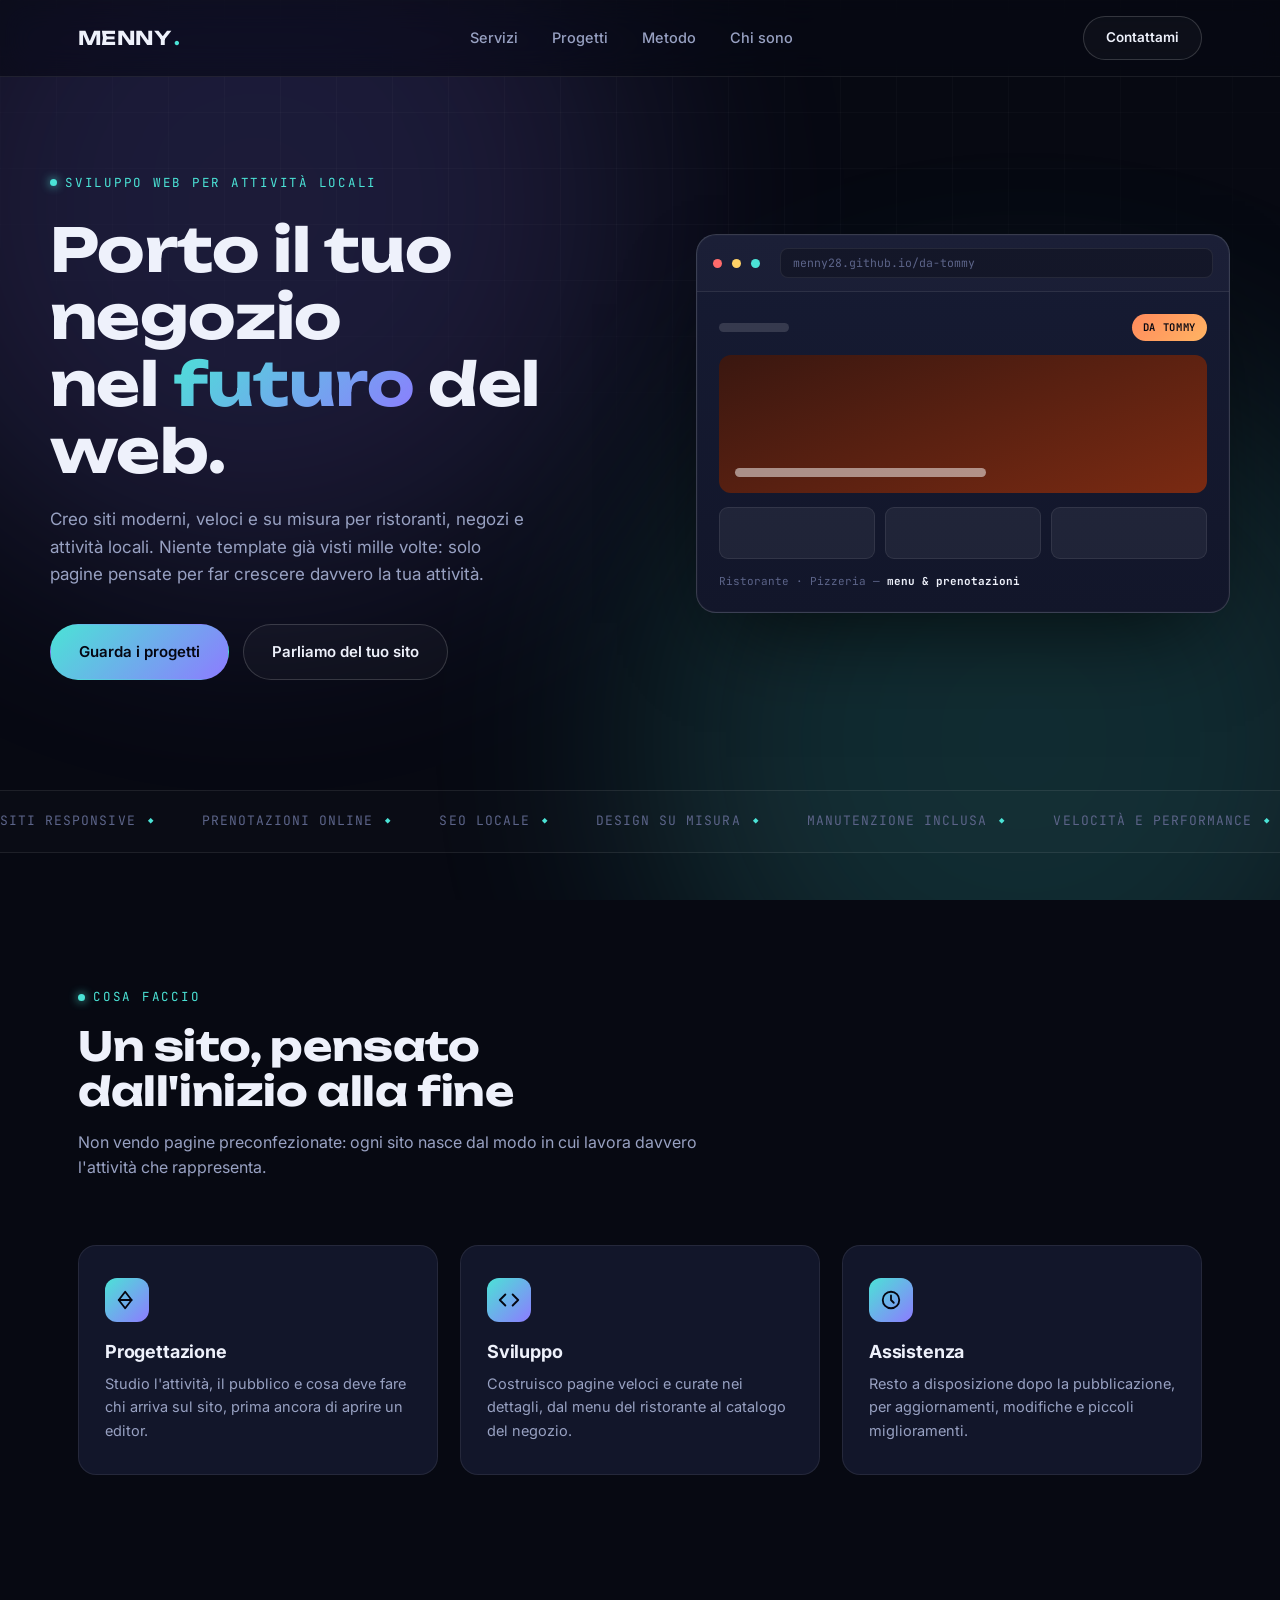
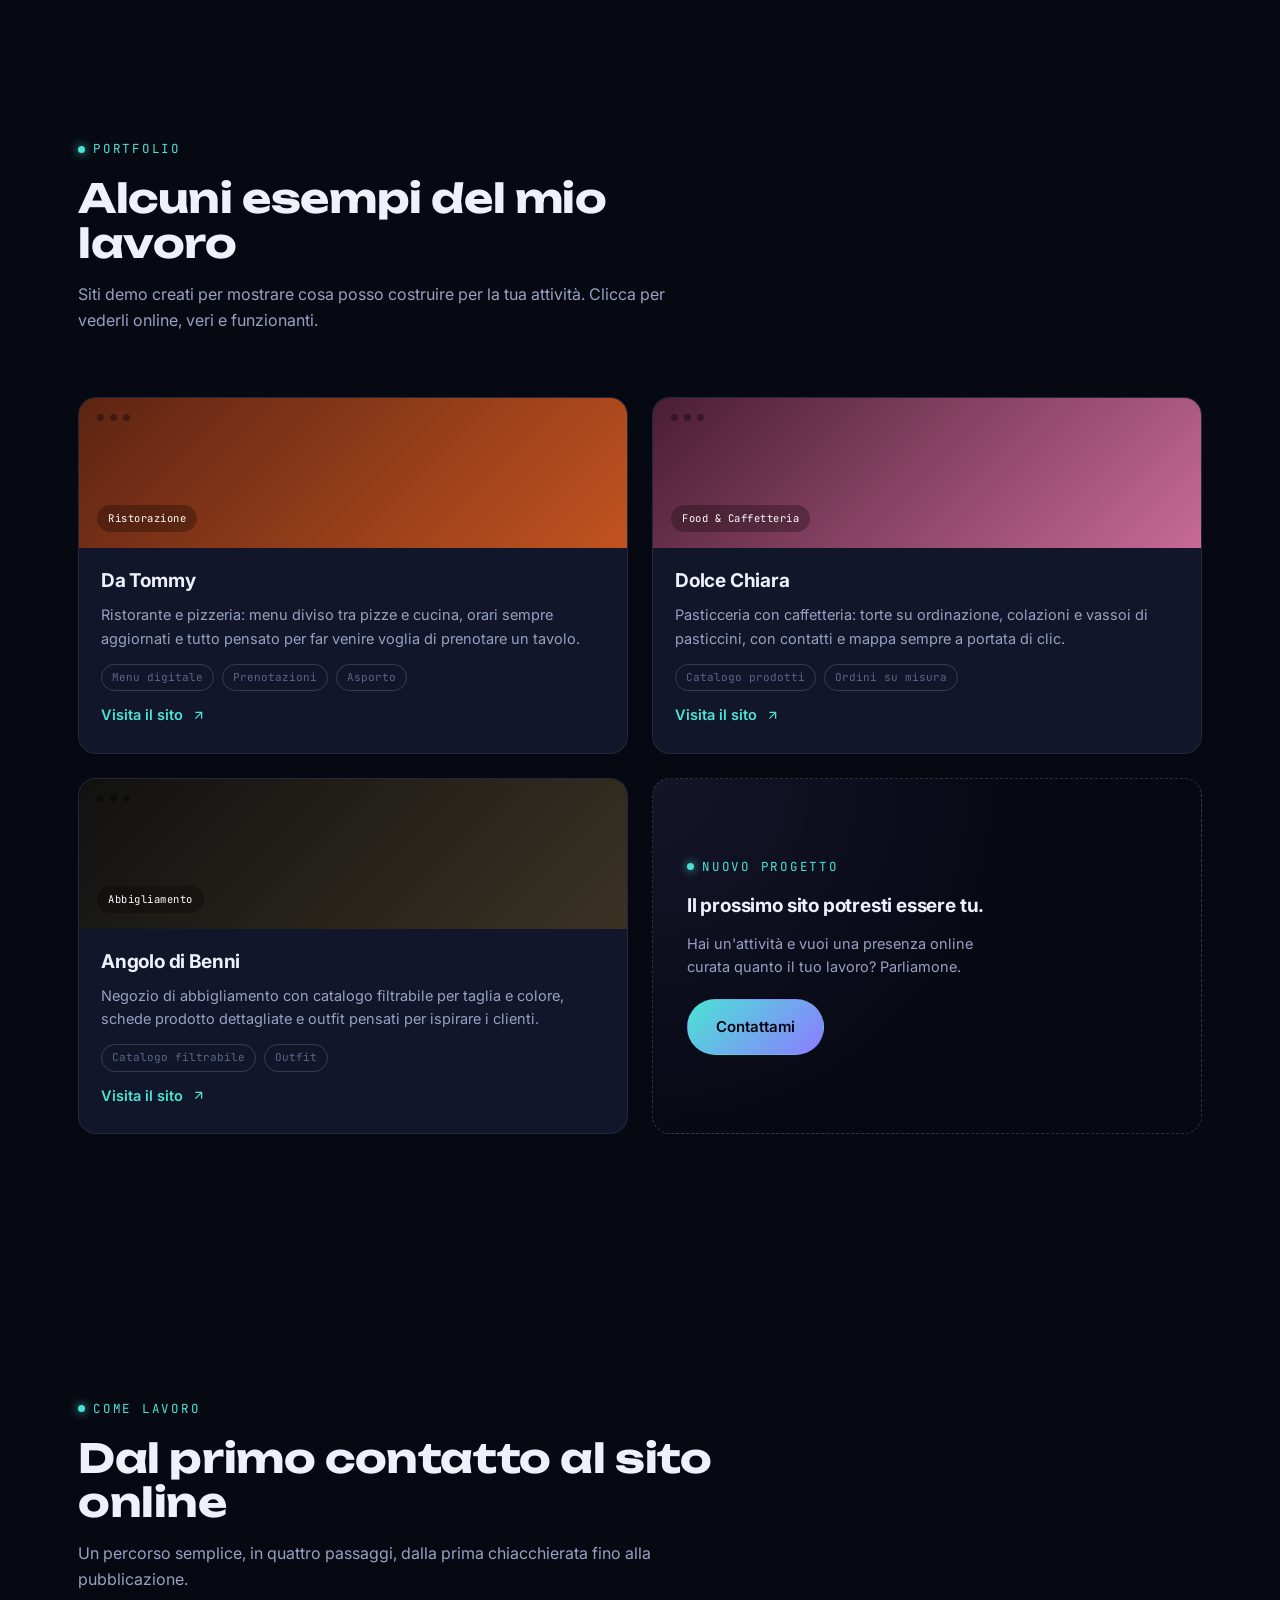
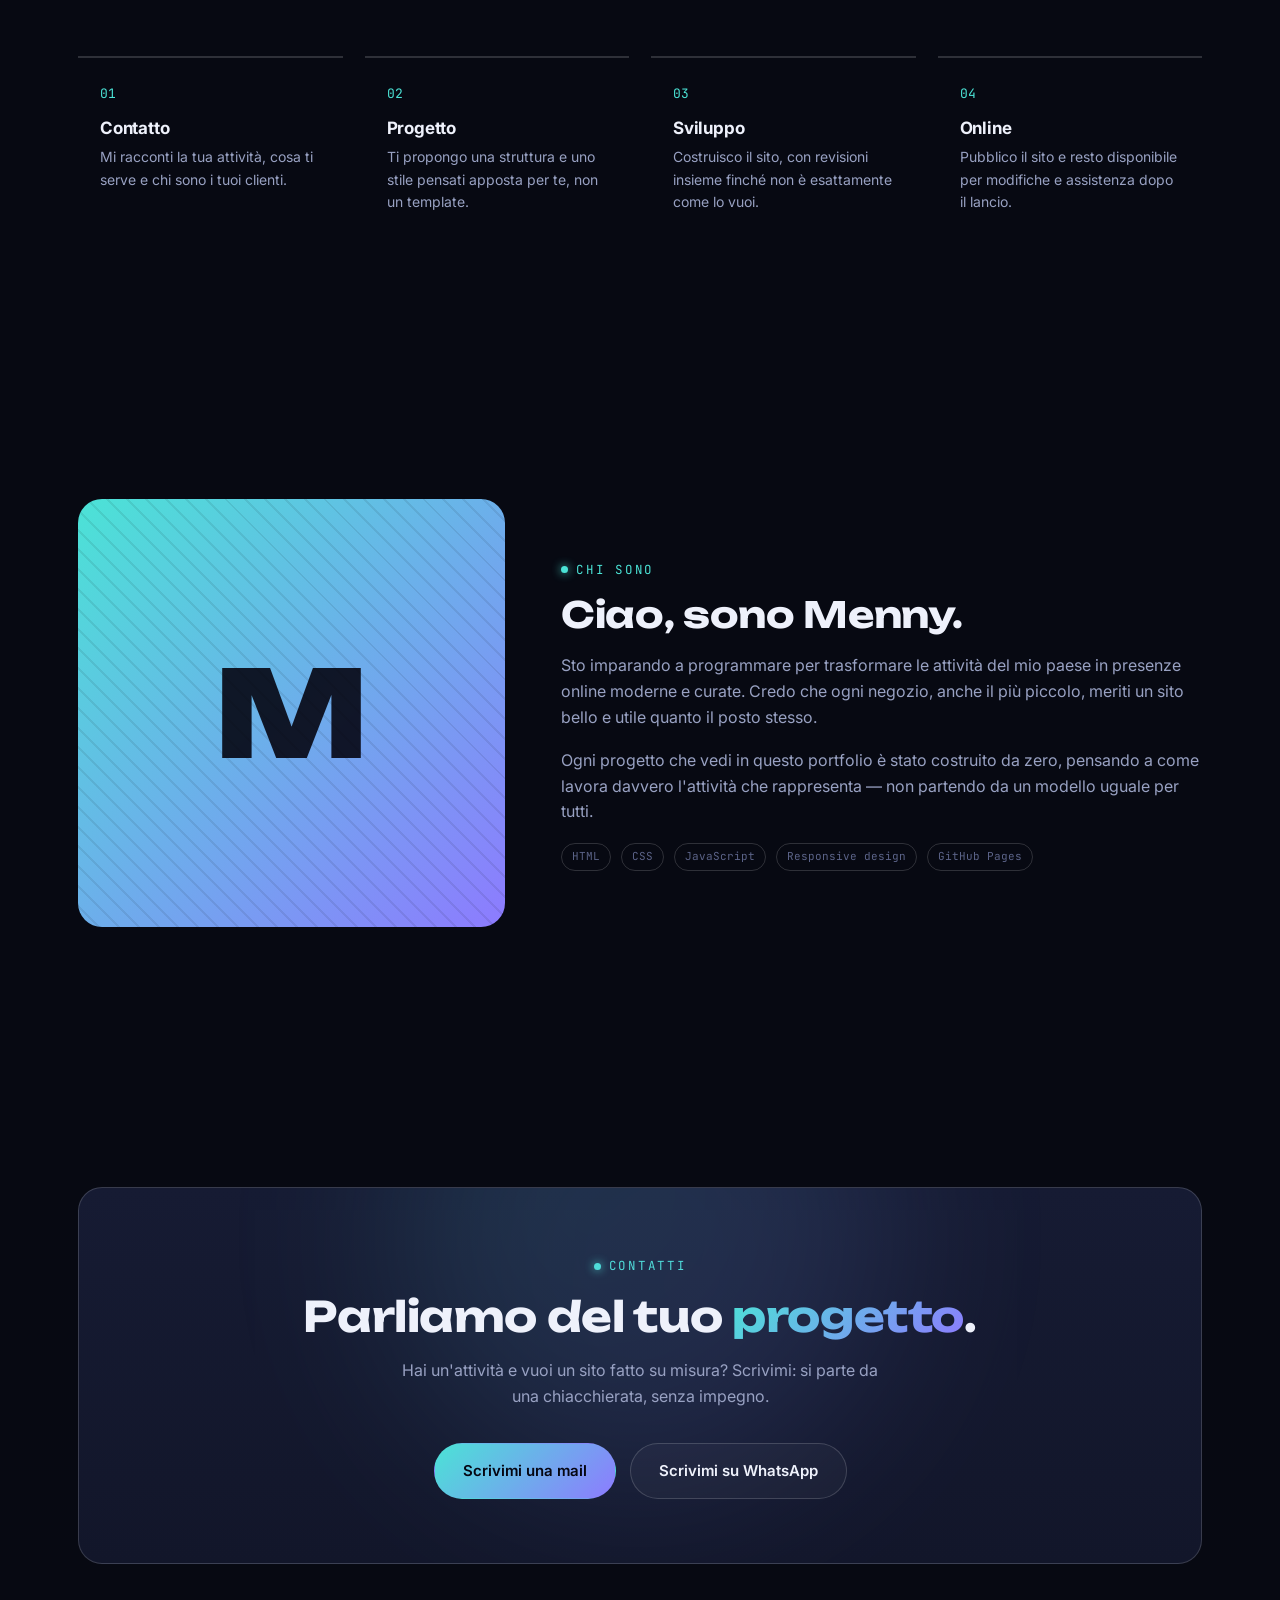
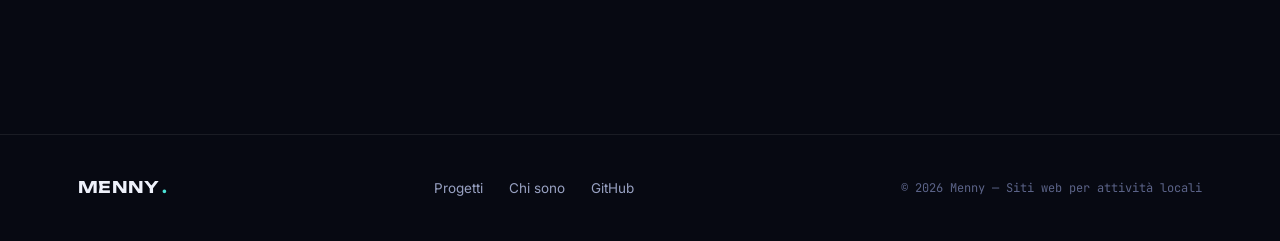
==== index.html @ b6571a38 "Add files via upload" ====
<!DOCTYPE html>
<html lang="it">
<head>
<meta charset="UTF-8">
<meta name="viewport" content="width=device-width, initial-scale=1.0">
<title>Menny — Siti web per attività locali</title>
<meta name="description" content="Creo siti web moderni e su misura per ristoranti, negozi e attività locali. Portfolio, progetti demo e contatti.">
<link rel="preconnect" href="https://fonts.googleapis.com">
<link rel="preconnect" href="https://fonts.gstatic.com" crossorigin>
<link href="https://fonts.googleapis.com/css2?family=Unbounded:wght@500;700;900&family=Inter:wght@400;500;600;700&family=JetBrains+Mono:wght@400;500&display=swap" rel="stylesheet">
<style>
  :root{
    --bg:#070912;
    --bg-alt:#0b0e1c;
    --panel:#12162a;
    --panel-2:#161b33;
    --border:rgba(255,255,255,0.08);
    --border-strong:rgba(255,255,255,0.16);
    --text:#eef1fb;
    --text-muted:#98a1c2;
    --text-dim:#5c6489;
    --cyan:#4be3d6;
    --amber:#ffb463;
    --violet:#8d7bff;
    --grad-1: linear-gradient(135deg, var(--cyan), var(--violet));
    --grad-2: linear-gradient(135deg, var(--amber), var(--cyan));
    --radius:18px;
    --maxw:1180px;
    --ff-display:'Unbounded', sans-serif;
    --ff-body:'Inter', sans-serif;
    --ff-mono:'JetBrains Mono', monospace;
  }

  *{box-sizing:border-box; margin:0; padding:0;}
  html{scroll-behavior:smooth;}
  body{
    background:var(--bg);
    color:var(--text);
    font-family:var(--ff-body);
    line-height:1.6;
    overflow-x:hidden;
    -webkit-font-smoothing:antialiased;
  }
  img{max-width:100%; display:block;}
  a{color:inherit; text-decoration:none;}
  ul{list-style:none;}
  section{position:relative;}
  .wrap{max-width:var(--maxw); margin:0 auto; padding:0 28px;}
  .eyebrow{
    font-family:var(--ff-mono);
    font-size:12.5px;
    letter-spacing:0.14em;
    text-transform:uppercase;
    color:var(--cyan);
    display:inline-flex;
    align-items:center;
    gap:8px;
  }
  .eyebrow::before{
    content:"";
    width:7px; height:7px; border-radius:50%;
    background:var(--cyan);
    box-shadow:0 0 10px var(--cyan);
    animation:pulse 2s ease-in-out infinite;
  }
  @keyframes pulse{
    0%,100%{opacity:1; transform:scale(1);}
    50%{opacity:.45; transform:scale(.8);}
  }
  h1,h2,h3{font-family:var(--ff-display); line-height:1.12; letter-spacing:-0.01em;}
  .grad-text{
    background:var(--grad-1);
    -webkit-background-clip:text;
    background-clip:text;
    -webkit-text-fill-color:transparent;
  }
  .btn{
    font-family:var(--ff-body);
    font-weight:600;
    font-size:15px;
    padding:15px 28px;
    border-radius:999px;
    display:inline-flex;
    align-items:center;
    gap:10px;
    cursor:pointer;
    border:1px solid transparent;
    transition:transform .25s ease, box-shadow .25s ease, background .25s ease, border-color .25s ease;
  }
  .btn:focus-visible{outline:2px solid var(--cyan); outline-offset:3px;}
  .btn-primary{
    background:var(--grad-1);
    color:#050612;
  }
  .btn-primary:hover{transform:translateY(-2px); box-shadow:0 10px 30px -8px rgba(75,227,214,0.45);}
  .btn-ghost{
    background:rgba(255,255,255,0.03);
    border-color:var(--border-strong);
    color:var(--text);
  }
  .btn-ghost:hover{background:rgba(255,255,255,0.07); transform:translateY(-2px);}

  /* ---------- background ambience ---------- */
  .ambient{
    position:fixed; inset:0; z-index:-1; overflow:hidden; pointer-events:none;
  }
  .ambient::before, .ambient::after{
    content:""; position:absolute; width:60vw; height:60vw; border-radius:50%;
    filter:blur(120px); opacity:0.16;
  }
  .ambient::before{
    background:var(--violet); top:-20%; left:-10%;
    animation:drift1 22s ease-in-out infinite alternate;
  }
  .ambient::after{
    background:var(--cyan); bottom:-25%; right:-10%;
    animation:drift2 26s ease-in-out infinite alternate;
  }
  @keyframes drift1{ to{ transform:translate(6%, 8%) scale(1.1);} }
  @keyframes drift2{ to{ transform:translate(-8%, -6%) scale(1.15);} }
  .grid-overlay{
    position:fixed; inset:0; z-index:-1;
    background-image:
      linear-gradient(rgba(255,255,255,0.025) 1px, transparent 1px),
      linear-gradient(90deg, rgba(255,255,255,0.025) 1px, transparent 1px);
    background-size:56px 56px;
    mask-image:radial-gradient(ellipse 80% 60% at 50% 0%, #000 40%, transparent 90%);
  }

  /* ---------- nav ---------- */
  header{
    position:fixed; top:0; left:0; right:0; z-index:100;
    background:rgba(7,9,18,0.6);
    backdrop-filter:blur(16px) saturate(140%);
    border-bottom:1px solid var(--border);
  }
  nav{
    max-width:var(--maxw); margin:0 auto; padding:16px 28px;
    display:flex; align-items:center; justify-content:space-between;
  }
  .logo{
    font-family:var(--ff-display); font-weight:700; font-size:19px; letter-spacing:0.02em;
    display:flex; align-items:center; gap:2px;
  }
  .logo span{color:var(--cyan);}
  .nav-links{display:flex; align-items:center; gap:34px;}
  .nav-links a{
    font-size:14.5px; color:var(--text-muted); font-weight:500;
    transition:color .2s ease; position:relative;
  }
  .nav-links a:hover{color:var(--text);}
  .nav-cta{display:flex; align-items:center; gap:16px;}
  .menu-toggle{
    display:none; flex-direction:column; gap:5px; background:none; border:none; cursor:pointer; padding:8px;
  }
  .menu-toggle span{width:22px; height:2px; background:var(--text); border-radius:2px;}

  /* ---------- hero ---------- */
  .hero{
    padding:168px 0 110px;
    display:grid; grid-template-columns:1.05fr 0.95fr; gap:56px; align-items:center;
  }
  .hero-copy h1{
    font-size:clamp(38px, 5vw, 60px);
    margin:22px 0 22px;
  }
  .hero-copy p{
    font-size:17px; color:var(--text-muted); max-width:480px; margin-bottom:36px;
  }
  .hero-actions{display:flex; gap:14px; flex-wrap:wrap;}
  .hero-reveal > *{
    opacity:0; transform:translateY(18px);
    animation:reveal .8s cubic-bezier(.2,.7,.2,1) forwards;
  }
  .hero-reveal > *:nth-child(1){animation-delay:.05s;}
  .hero-reveal > *:nth-child(2){animation-delay:.18s;}
  .hero-reveal > *:nth-child(3){animation-delay:.32s;}
  .hero-reveal > *:nth-child(4){animation-delay:.46s;}
  @keyframes reveal{ to{opacity:1; transform:translateY(0);} }

  /* browser HUD mockup */
  .hud{
    position:relative;
    border-radius:20px;
    border:1px solid var(--border-strong);
    background:linear-gradient(180deg, var(--panel-2), var(--panel));
    box-shadow:0 40px 90px -30px rgba(0,0,0,0.7), 0 0 0 1px rgba(255,255,255,0.02) inset;
    overflow:hidden;
    opacity:0; transform:translateY(24px) scale(.98);
    animation:reveal .9s cubic-bezier(.2,.7,.2,1) forwards;
    animation-delay:.3s;
  }
  .hud-bar{
    display:flex; align-items:center; gap:10px;
    padding:13px 16px; border-bottom:1px solid var(--border);
    background:rgba(255,255,255,0.02);
  }
  .hud-dot{width:9px; height:9px; border-radius:50%;}
  .hud-dot:nth-child(1){background:#ff6b6b;}
  .hud-dot:nth-child(2){background:#ffd166;}
  .hud-dot:nth-child(3){background:#4be3d6;}
  .hud-url{
    margin-left:10px; font-family:var(--ff-mono); font-size:11.5px; color:var(--text-dim);
    background:rgba(0,0,0,0.25); border:1px solid var(--border); border-radius:8px;
    padding:5px 12px; flex:1; overflow:hidden; white-space:nowrap; text-overflow:ellipsis;
  }
  .hud-stage{position:relative; height:320px;}
  .hud-frame{
    position:absolute; inset:0; padding:22px;
    display:flex; flex-direction:column; gap:14px;
    opacity:0; transition:opacity .8s ease;
  }
  .hud-frame.is-active{opacity:1;}
  .hud-frame-nav{display:flex; justify-content:space-between; align-items:center;}
  .hud-chip{
    font-family:var(--ff-mono); font-size:10.5px; letter-spacing:.06em;
    padding:5px 11px; border-radius:999px; color:#050612; font-weight:600;
  }
  .hud-line{height:9px; border-radius:5px; background:rgba(255,255,255,0.14);}
  .hud-hero-block{
    flex:1; border-radius:12px; display:flex; align-items:flex-end; padding:16px;
    background-size:cover; position:relative; overflow:hidden;
  }
  .hud-cards{display:flex; gap:10px;}
  .hud-card{flex:1; height:52px; border-radius:9px; background:rgba(255,255,255,0.06); border:1px solid var(--border);}
  .hud-caption{
    font-family:var(--ff-mono); font-size:11px; color:var(--text-dim);
  }
  .hud-caption b{color:var(--text);}

  /* marquee */
  .marquee-wrap{
    border-top:1px solid var(--border); border-bottom:1px solid var(--border);
    padding:20px 0; overflow:hidden; background:rgba(255,255,255,0.015);
  }
  .marquee{
    display:flex; gap:48px; white-space:nowrap;
    animation:scroll-left 26s linear infinite;
    width:max-content;
  }
  .marquee span{
    font-family:var(--ff-mono); font-size:13px; letter-spacing:.08em; color:var(--text-dim);
    display:flex; align-items:center; gap:12px; text-transform:uppercase;
  }
  .marquee span::after{content:"◆"; color:var(--cyan); font-size:9px;}
  @keyframes scroll-left{ from{transform:translateX(0);} to{transform:translateX(-50%);} }

  /* section heading */
  .section{padding:130px 0;}
  .section-head{max-width:640px; margin-bottom:64px;}
  .section-head h2{font-size:clamp(28px,3.4vw,40px); margin-top:16px;}
  .section-head p{color:var(--text-muted); margin-top:16px; font-size:16px;}
  .reveal-up{opacity:0; transform:translateY(30px); transition:opacity .8s ease, transform .8s cubic-bezier(.2,.7,.2,1);}
  .reveal-up.in-view{opacity:1; transform:translateY(0);}

  /* servizi */
  .services{display:grid; grid-template-columns:repeat(3,1fr); gap:22px;}
  .service-card{
    background:var(--panel); border:1px solid var(--border); border-radius:var(--radius);
    padding:32px 26px; transition:border-color .3s ease, transform .3s ease;
  }
  .service-card:hover{border-color:var(--border-strong); transform:translateY(-4px);}
  .service-icon{
    width:44px; height:44px; border-radius:12px; display:flex; align-items:center; justify-content:center;
    background:var(--grad-1); margin-bottom:20px;
  }
  .service-icon svg{width:22px; height:22px; stroke:#050612;}
  .service-card h3{font-size:18px; font-family:var(--ff-body); font-weight:700; margin-bottom:10px;}
  .service-card p{color:var(--text-muted); font-size:14.5px;}

  /* progetti */
  .projects{display:grid; grid-template-columns:repeat(2,1fr); gap:24px;}
  .project-card{
    background:var(--panel); border:1px solid var(--border); border-radius:var(--radius);
    overflow:hidden; transition:transform .35s ease, border-color .35s ease, box-shadow .35s ease;
    display:flex; flex-direction:column;
  }
  .project-card:hover{transform:translateY(-6px); border-color:var(--border-strong); box-shadow:0 30px 60px -30px rgba(0,0,0,0.6);}
  .project-top{
    height:150px; position:relative; display:flex; flex-direction:column; justify-content:space-between; padding:16px 18px;
  }
  .project-top .hud-bar-mini{display:flex; gap:6px;}
  .project-top .hud-bar-mini span{width:7px; height:7px; border-radius:50%; background:rgba(0,0,0,0.35);}
  .project-tag{
    align-self:flex-start; font-family:var(--ff-mono); font-size:10.5px; letter-spacing:.05em;
    background:rgba(0,0,0,0.28); color:#fff; padding:5px 11px; border-radius:999px;
  }
  .project-body{padding:22px 22px 26px; display:flex; flex-direction:column; gap:12px; flex:1;}
  .project-body h3{font-family:var(--ff-body); font-size:19px; font-weight:700;}
  .project-body p{color:var(--text-muted); font-size:14.5px;}
  .project-pills{display:flex; flex-wrap:wrap; gap:8px; margin-top:2px;}
  .pill{
    font-family:var(--ff-mono); font-size:11px; color:var(--text-dim);
    border:1px solid var(--border-strong); padding:4px 10px; border-radius:999px;
  }
  .project-link{
    margin-top:auto; display:inline-flex; align-items:center; gap:8px;
    font-weight:600; font-size:14.5px; color:var(--cyan);
  }
  .project-link svg{width:15px; height:15px; transition:transform .25s ease;}
  .project-card:hover .project-link svg{transform:translate(3px,-3px);}

  .project-cta{
    display:flex; flex-direction:column; align-items:flex-start; justify-content:center; gap:16px;
    padding:34px; border:1px dashed var(--border-strong); border-radius:var(--radius);
    background:radial-gradient(circle at top left, rgba(141,123,255,0.1), transparent 60%);
  }
  .project-cta h3{font-family:var(--ff-body); font-size:19px; font-weight:700;}
  .project-cta p{color:var(--text-muted); font-size:14.5px; max-width:320px;}

  /* metodo */
  .process{display:grid; grid-template-columns:repeat(4,1fr); gap:22px;}
  .process-step{
    padding:26px 22px; border-top:2px solid var(--border-strong); position:relative;
  }
  .process-num{
    font-family:var(--ff-mono); font-size:13px; color:var(--cyan); margin-bottom:14px; display:block;
  }
  .process-step h3{font-family:var(--ff-body); font-size:17px; font-weight:700; margin-bottom:8px;}
  .process-step p{color:var(--text-muted); font-size:14px;}

  /* chi sono */
  .about{
    display:grid; grid-template-columns:0.8fr 1.2fr; gap:56px; align-items:center;
  }
  .avatar-block{
    aspect-ratio:1; border-radius:24px; background:var(--grad-1);
    display:flex; align-items:center; justify-content:center; position:relative; overflow:hidden;
  }
  .avatar-block::before{
    content:""; position:absolute; inset:0; background:
      repeating-linear-gradient(45deg, rgba(0,0,0,0.08) 0 2px, transparent 2px 14px);
  }
  .avatar-mono{
    font-family:var(--ff-display); font-weight:900; font-size:120px; color:rgba(5,6,18,0.9);
  }
  .about-text h2{font-size:clamp(26px,3vw,36px); margin:14px 0 18px;}
  .about-text p{color:var(--text-muted); font-size:16px; margin-bottom:18px;}
  .skill-pills{display:flex; flex-wrap:wrap; gap:10px; margin-top:14px;}

  /* contatti */
  .contact-panel{
    border-radius:24px; padding:64px 56px; text-align:center; position:relative; overflow:hidden;
    background:linear-gradient(180deg, var(--panel-2), var(--panel));
    border:1px solid var(--border-strong);
  }
  .contact-panel::before{
    content:""; position:absolute; width:500px; height:500px; border-radius:50%;
    background:var(--grad-1); opacity:.14; filter:blur(90px); top:-200px; left:50%; transform:translateX(-50%);
  }
  .contact-panel h2{font-size:clamp(28px,3.6vw,42px); position:relative;}
  .contact-panel p{color:var(--text-muted); max-width:480px; margin:18px auto 34px; position:relative; font-size:16px;}
  .contact-actions{display:flex; gap:14px; justify-content:center; flex-wrap:wrap; position:relative;}

  footer{
    border-top:1px solid var(--border); padding:40px 0; margin-top:40px;
  }
  .footer-row{display:flex; justify-content:space-between; align-items:center; flex-wrap:wrap; gap:16px;}
  .footer-links{display:flex; gap:26px;}
  .footer-links a{font-size:13.5px; color:var(--text-muted);}
  .footer-links a:hover{color:var(--text);}
  .footer-note{font-family:var(--ff-mono); font-size:12px; color:var(--text-dim);}

  @media (prefers-reduced-motion: reduce){
    *{animation:none !important; transition:none !important;}
  }

  @media (max-width:980px){
    .hero{grid-template-columns:1fr; padding-top:140px;}
    .about{grid-template-columns:1fr;}
    .avatar-block{max-width:260px; margin:0 auto;}
    .services, .process{grid-template-columns:1fr 1fr;}
    .projects{grid-template-columns:1fr;}
  }
  @media (max-width:720px){
    .nav-links, .nav-cta .btn-ghost{display:none;}
    .menu-toggle{display:flex;}
    .services, .process{grid-template-columns:1fr;}
    .contact-panel{padding:44px 24px;}
    .section{padding:90px 0;}
  }
</style>
</head>
<body>

<div class="ambient" aria-hidden="true"></div>
<div class="grid-overlay" aria-hidden="true"></div>

<header>
  <nav>
    <a href="#top" class="logo">MENNY<span>.</span></a>
    <ul class="nav-links">
      <li><a href="#servizi">Servizi</a></li>
      <li><a href="#progetti">Progetti</a></li>
      <li><a href="#metodo">Metodo</a></li>
      <li><a href="#chi-sono">Chi sono</a></li>
    </ul>
    <div class="nav-cta">
      <a href="#contatti" class="btn btn-ghost" style="padding:10px 22px; font-size:13.5px;">Contattami</a>
    </div>
    <button class="menu-toggle" aria-label="Apri menu"><span></span><span></span><span></span></button>
  </nav>
</header>

<main id="top">

  <!-- HERO -->
  <section class="hero wrap">
    <div class="hero-copy hero-reveal">
      <span class="eyebrow">Sviluppo web per attività locali</span>
      <h1>Porto il tuo negozio<br>nel <span class="grad-text">futuro</span> del web.</h1>
      <p>Creo siti moderni, veloci e su misura per ristoranti, negozi e attività locali. Niente template già visti mille volte: solo pagine pensate per far crescere davvero la tua attività.</p>
      <div class="hero-actions">
        <a href="#progetti" class="btn btn-primary">Guarda i progetti</a>
        <a href="#contatti" class="btn btn-ghost">Parliamo del tuo sito</a>
      </div>
    </div>

    <div class="hud" aria-hidden="true">
      <div class="hud-bar">
        <div class="hud-dot"></div><div class="hud-dot"></div><div class="hud-dot"></div>
        <div class="hud-url" id="hud-url">menny28.github.io/da-tommy</div>
      </div>
      <div class="hud-stage">
        <div class="hud-frame is-active" data-frame="0">
          <div class="hud-frame-nav">
            <div class="hud-line" style="width:70px;"></div>
            <div class="hud-chip" style="background:linear-gradient(135deg,#ff8a5c,#ffb463);">DA TOMMY</div>
          </div>
          <div class="hud-hero-block" style="background:linear-gradient(160deg,#3a1710,#7a2a12);">
            <div class="hud-line" style="width:55%; background:rgba(255,255,255,0.5);"></div>
          </div>
          <div class="hud-cards"><div class="hud-card"></div><div class="hud-card"></div><div class="hud-card"></div></div>
          <div class="hud-caption">Ristorante · Pizzeria — <b>menu &amp; prenotazioni</b></div>
        </div>
        <div class="hud-frame" data-frame="1">
          <div class="hud-frame-nav">
            <div class="hud-line" style="width:70px;"></div>
            <div class="hud-chip" style="background:linear-gradient(135deg,#f8c1d8,#ffd9a0);">DOLCE CHIARA</div>
          </div>
          <div class="hud-hero-block" style="background:linear-gradient(160deg,#3a1a2a,#5c2540);">
            <div class="hud-line" style="width:55%; background:rgba(255,255,255,0.5);"></div>
          </div>
          <div class="hud-cards"><div class="hud-card"></div><div class="hud-card"></div><div class="hud-card"></div></div>
          <div class="hud-caption">Pasticceria &amp; caffetteria — <b>catalogo prodotti</b></div>
        </div>
        <div class="hud-frame" data-frame="2">
          <div class="hud-frame-nav">
            <div class="hud-line" style="width:70px;"></div>
            <div class="hud-chip" style="background:linear-gradient(135deg,#d4af37,#f1e2a8);">ANGOLO DI BENNI</div>
          </div>
          <div class="hud-hero-block" style="background:linear-gradient(160deg,#111,#2b2b2b);">
            <div class="hud-line" style="width:55%; background:rgba(255,255,255,0.5);"></div>
          </div>
          <div class="hud-cards"><div class="hud-card"></div><div class="hud-card"></div><div class="hud-card"></div></div>
          <div class="hud-caption">Abbigliamento — <b>catalogo filtrabile</b></div>
        </div>
      </div>
    </div>
  </section>

  <!-- MARQUEE -->
  <div class="marquee-wrap">
    <div class="marquee" id="marquee">
      <span>Siti responsive</span><span>Prenotazioni online</span><span>SEO locale</span><span>Design su misura</span><span>Manutenzione inclusa</span><span>Velocità e performance</span>
      <span>Siti responsive</span><span>Prenotazioni online</span><span>SEO locale</span><span>Design su misura</span><span>Manutenzione inclusa</span><span>Velocità e performance</span>
    </div>
  </div>

  <!-- SERVIZI -->
  <section class="section" id="servizi">
    <div class="wrap">
      <div class="section-head reveal-up">
        <span class="eyebrow">Cosa faccio</span>
        <h2>Un sito, pensato dall'inizio alla fine</h2>
        <p>Non vendo pagine preconfezionate: ogni sito nasce dal modo in cui lavora davvero l'attività che rappresenta.</p>
      </div>
      <div class="services">
        <div class="service-card reveal-up">
          <div class="service-icon"><svg viewBox="0 0 24 24" fill="none" stroke-width="2" stroke-linecap="round" stroke-linejoin="round"><path d="M3 12l7-9 7 9-7 9-7-9z"/><path d="M3 12h14"/></svg></div>
          <h3>Progettazione</h3>
          <p>Studio l'attività, il pubblico e cosa deve fare chi arriva sul sito, prima ancora di aprire un editor.</p>
        </div>
        <div class="service-card reveal-up">
          <div class="service-icon"><svg viewBox="0 0 24 24" fill="none" stroke-width="2" stroke-linecap="round" stroke-linejoin="round"><path d="M16 18l6-6-6-6M8 6l-6 6 6 6"/></svg></div>
          <h3>Sviluppo</h3>
          <p>Costruisco pagine veloci e curate nei dettagli, dal menu del ristorante al catalogo del negozio.</p>
        </div>
        <div class="service-card reveal-up">
          <div class="service-icon"><svg viewBox="0 0 24 24" fill="none" stroke-width="2" stroke-linecap="round" stroke-linejoin="round"><circle cx="12" cy="12" r="9"/><path d="M12 7v5l3 3"/></svg></div>
          <h3>Assistenza</h3>
          <p>Resto a disposizione dopo la pubblicazione, per aggiornamenti, modifiche e piccoli miglioramenti.</p>
        </div>
      </div>
    </div>
  </section>

  <!-- PROGETTI -->
  <section class="section" id="progetti">
    <div class="wrap">
      <div class="section-head reveal-up">
        <span class="eyebrow">Portfolio</span>
        <h2>Alcuni esempi del mio lavoro</h2>
        <p>Siti demo creati per mostrare cosa posso costruire per la tua attività. Clicca per vederli online, veri e funzionanti.</p>
      </div>
      <div class="projects">

        <a class="project-card reveal-up" href="https://menny28.github.io/Da-Tommy/" target="_blank" rel="noopener">
          <div class="project-top" style="background:linear-gradient(135deg,#5c2413,#c2531f);">
            <div class="hud-bar-mini"><span></span><span></span><span></span></div>
            <span class="project-tag">Ristorazione</span>
          </div>
          <div class="project-body">
            <h3>Da Tommy</h3>
            <p>Ristorante e pizzeria: menu diviso tra pizze e cucina, orari sempre aggiornati e tutto pensato per far venire voglia di prenotare un tavolo.</p>
            <div class="project-pills"><span class="pill">Menu digitale</span><span class="pill">Prenotazioni</span><span class="pill">Asporto</span></div>
            <span class="project-link">Visita il sito <svg viewBox="0 0 24 24" fill="none" stroke="currentColor" stroke-width="2"><path d="M7 17L17 7M7 7h10v10"/></svg></span>
          </div>
        </a>

        <a class="project-card reveal-up" href="https://menny28.github.io/Dolce-Chiara/" target="_blank" rel="noopener">
          <div class="project-top" style="background:linear-gradient(135deg,#4a1e33,#c76a95);">
            <div class="hud-bar-mini"><span></span><span></span><span></span></div>
            <span class="project-tag">Food &amp; Caffetteria</span>
          </div>
          <div class="project-body">
            <h3>Dolce Chiara</h3>
            <p>Pasticceria con caffetteria: torte su ordinazione, colazioni e vassoi di pasticcini, con contatti e mappa sempre a portata di clic.</p>
            <div class="project-pills"><span class="pill">Catalogo prodotti</span><span class="pill">Ordini su misura</span></div>
            <span class="project-link">Visita il sito <svg viewBox="0 0 24 24" fill="none" stroke="currentColor" stroke-width="2"><path d="M7 17L17 7M7 7h10v10"/></svg></span>
          </div>
        </a>

        <a class="project-card reveal-up" href="https://menny28.github.io/Angolo-di-Benni/" target="_blank" rel="noopener">
          <div class="project-top" style="background:linear-gradient(135deg,#111,#3a3324);">
            <div class="hud-bar-mini"><span></span><span></span><span></span></div>
            <span class="project-tag">Abbigliamento</span>
          </div>
          <div class="project-body">
            <h3>Angolo di Benni</h3>
            <p>Negozio di abbigliamento con catalogo filtrabile per taglia e colore, schede prodotto dettagliate e outfit pensati per ispirare i clienti.</p>
            <div class="project-pills"><span class="pill">Catalogo filtrabile</span><span class="pill">Outfit</span></div>
            <span class="project-link">Visita il sito <svg viewBox="0 0 24 24" fill="none" stroke="currentColor" stroke-width="2"><path d="M7 17L17 7M7 7h10v10"/></svg></span>
          </div>
        </a>

        <div class="project-cta reveal-up">
          <span class="eyebrow" style="margin-bottom:2px;">Nuovo progetto</span>
          <h3>Il prossimo sito potresti essere tu.</h3>
          <p>Hai un'attività e vuoi una presenza online curata quanto il tuo lavoro? Parliamone.</p>
          <a href="#contatti" class="btn btn-primary" style="margin-top:4px;">Contattami</a>
        </div>

      </div>
    </div>
  </section>

  <!-- METODO -->
  <section class="section" id="metodo">
    <div class="wrap">
      <div class="section-head reveal-up">
        <span class="eyebrow">Come lavoro</span>
        <h2>Dal primo contatto al sito online</h2>
        <p>Un percorso semplice, in quattro passaggi, dalla prima chiacchierata fino alla pubblicazione.</p>
      </div>
      <div class="process">
        <div class="process-step reveal-up">
          <span class="process-num">01</span>
          <h3>Contatto</h3>
          <p>Mi racconti la tua attività, cosa ti serve e chi sono i tuoi clienti.</p>
        </div>
        <div class="process-step reveal-up">
          <span class="process-num">02</span>
          <h3>Progetto</h3>
          <p>Ti propongo una struttura e uno stile pensati apposta per te, non un template.</p>
        </div>
        <div class="process-step reveal-up">
          <span class="process-num">03</span>
          <h3>Sviluppo</h3>
          <p>Costruisco il sito, con revisioni insieme finché non è esattamente come lo vuoi.</p>
        </div>
        <div class="process-step reveal-up">
          <span class="process-num">04</span>
          <h3>Online</h3>
          <p>Pubblico il sito e resto disponibile per modifiche e assistenza dopo il lancio.</p>
        </div>
      </div>
    </div>
  </section>

  <!-- CHI SONO -->
  <section class="section" id="chi-sono">
    <div class="wrap about">
      <div class="avatar-block reveal-up">
        <span class="avatar-mono">M</span>
      </div>
      <div class="about-text reveal-up">
        <span class="eyebrow">Chi sono</span>
        <h2>Ciao, sono Menny.</h2>
        <p>Sto imparando a programmare per trasformare le attività del mio paese in presenze online moderne e curate. Credo che ogni negozio, anche il più piccolo, meriti un sito bello e utile quanto il posto stesso.</p>
        <p>Ogni progetto che vedi in questo portfolio è stato costruito da zero, pensando a come lavora davvero l'attività che rappresenta — non partendo da un modello uguale per tutti.</p>
        <div class="skill-pills">
          <span class="pill">HTML</span><span class="pill">CSS</span><span class="pill">JavaScript</span><span class="pill">Responsive design</span><span class="pill">GitHub Pages</span>
        </div>
      </div>
    </div>
  </section>

  <!-- CONTATTI -->
  <section class="section" id="contatti">
    <div class="wrap">
      <div class="contact-panel reveal-up">
        <span class="eyebrow">Contatti</span>
        <h2 style="margin-top:16px;">Parliamo del tuo <span class="grad-text">progetto</span>.</h2>
        <p>Hai un'attività e vuoi un sito fatto su misura? Scrivimi: si parte da una chiacchierata, senza impegno.</p>
        <div class="contact-actions">
          <a href="mailto:tommymene04@gmail.com" class="btn btn-primary">Scrivimi una mail</a>
          <a href="https://wa.me/393665488260" target="_blank" rel="noopener" class="btn btn-ghost">Scrivimi su WhatsApp</a>
        </div>
      </div>
    </div>
  </section>

</main>

<footer>
  <div class="wrap footer-row">
    <a href="#top" class="logo" style="font-size:16px;">MENNY<span>.</span></a>
    <ul class="footer-links">
      <li><a href="#progetti">Progetti</a></li>
      <li><a href="#chi-sono">Chi sono</a></li>
      <li><a href="https://github.com/menny28" target="_blank" rel="noopener">GitHub</a></li>
    </ul>
    <span class="footer-note" id="footer-note">© 2026 Menny — Siti web per attività locali</span>
  </div>
</footer>

<script>
  // mobile menu (semplice toggle visibilità link)
  const toggle = document.querySelector('.menu-toggle');
  const links = document.querySelector('.nav-links');
  if(toggle){
    toggle.addEventListener('click', () => {
      const open = links.style.display === 'flex';
      links.style.cssText = open ? '' : 'display:flex; flex-direction:column; position:fixed; top:64px; left:0; right:0; background:#0b0e1c; padding:24px 28px; gap:20px; border-bottom:1px solid rgba(255,255,255,0.08);';
    });
  }

  // hero HUD cycling
  const frames = document.querySelectorAll('.hud-frame');
  const urlEl = document.getElementById('hud-url');
  const urls = ['menny28.github.io/da-tommy', 'menny28.github.io/dolce-chiara', 'menny28.github.io/angolo-di-benni'];
  let current = 0;
  if(frames.length){
    setInterval(() => {
      frames[current].classList.remove('is-active');
      current = (current + 1) % frames.length;
      frames[current].classList.add('is-active');
      urlEl.textContent = urls[current];
    }, 3600);
  }

  // scroll reveal
  const revealEls = document.querySelectorAll('.reveal-up');
  const io = new IntersectionObserver((entries) => {
    entries.forEach(entry => {
      if(entry.isIntersecting){
        entry.target.classList.add('in-view');
        io.unobserve(entry.target);
      }
    });
  }, { threshold: 0.15 });
  revealEls.forEach(el => io.observe(el));

  document.getElementById('footer-note').textContent = '© ' + new Date().getFullYear() + ' Menny — Siti web per attività locali';
</script>

</body>
</html>
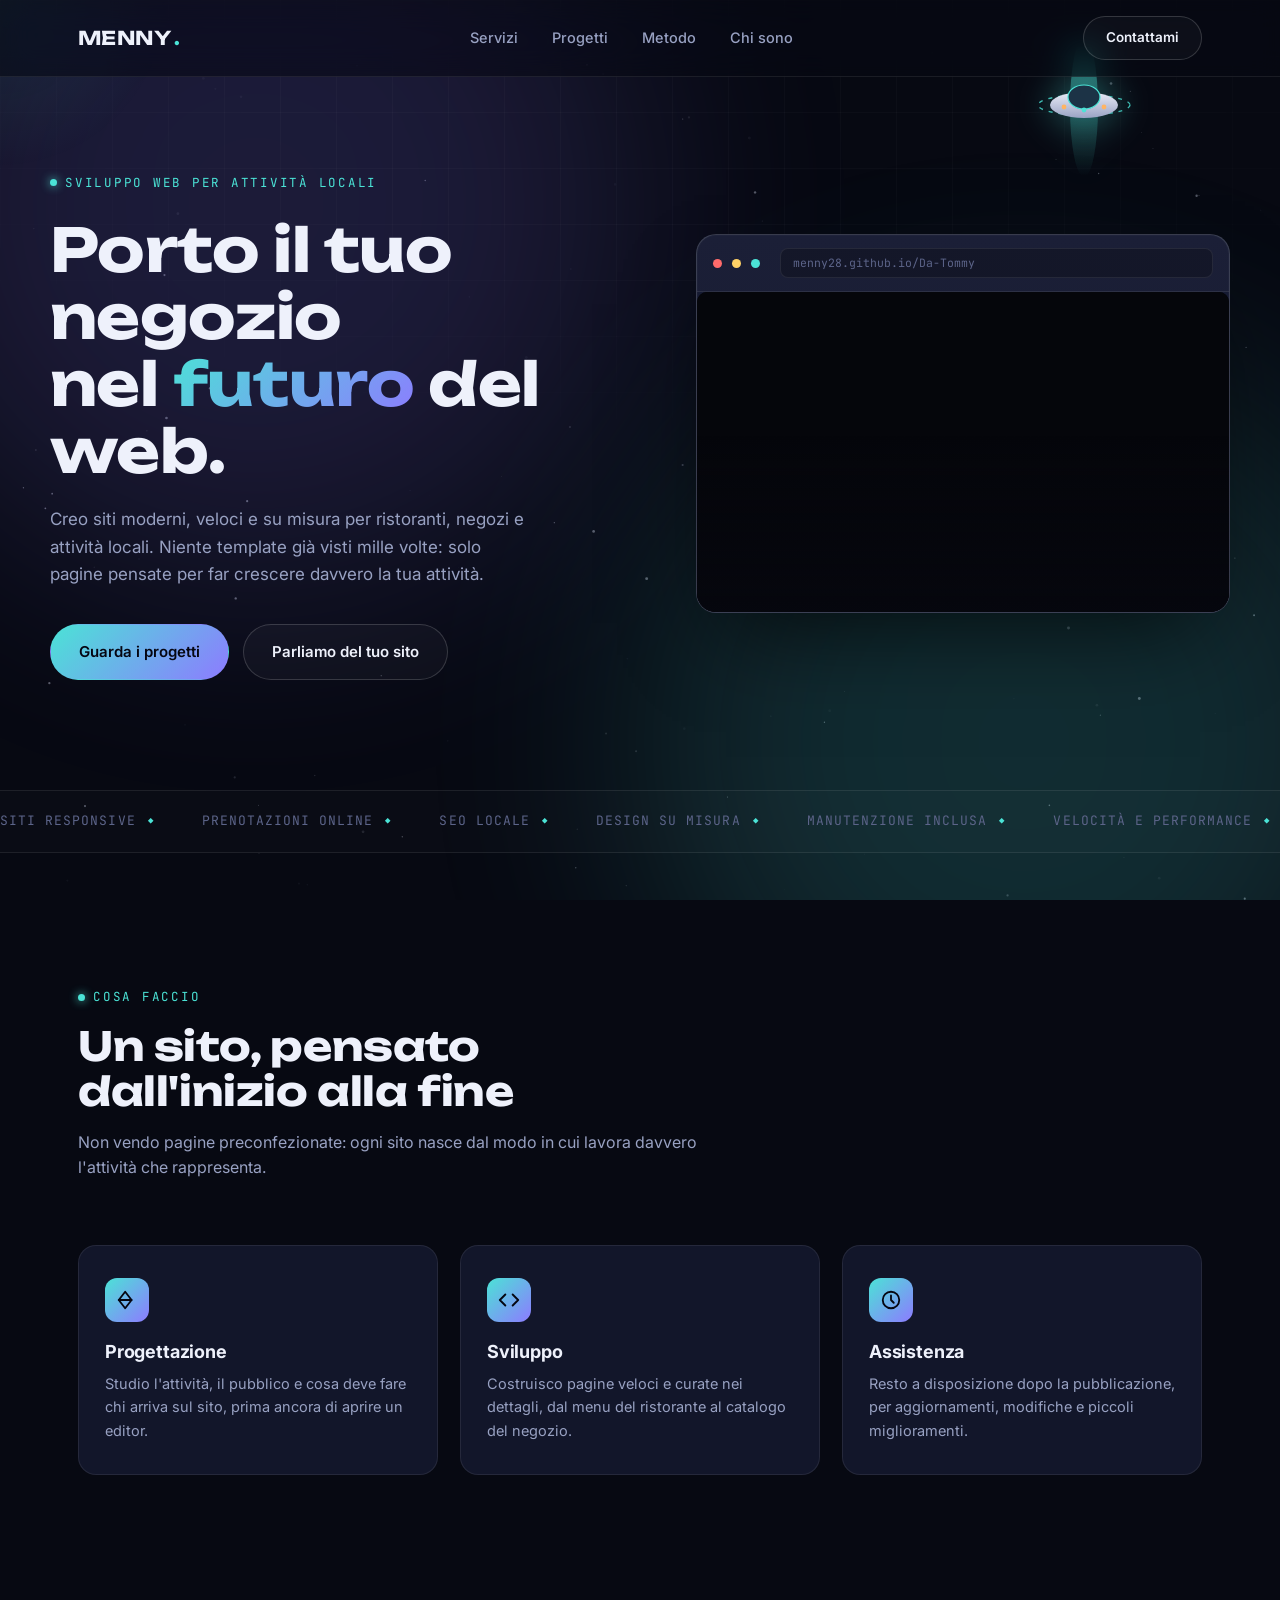
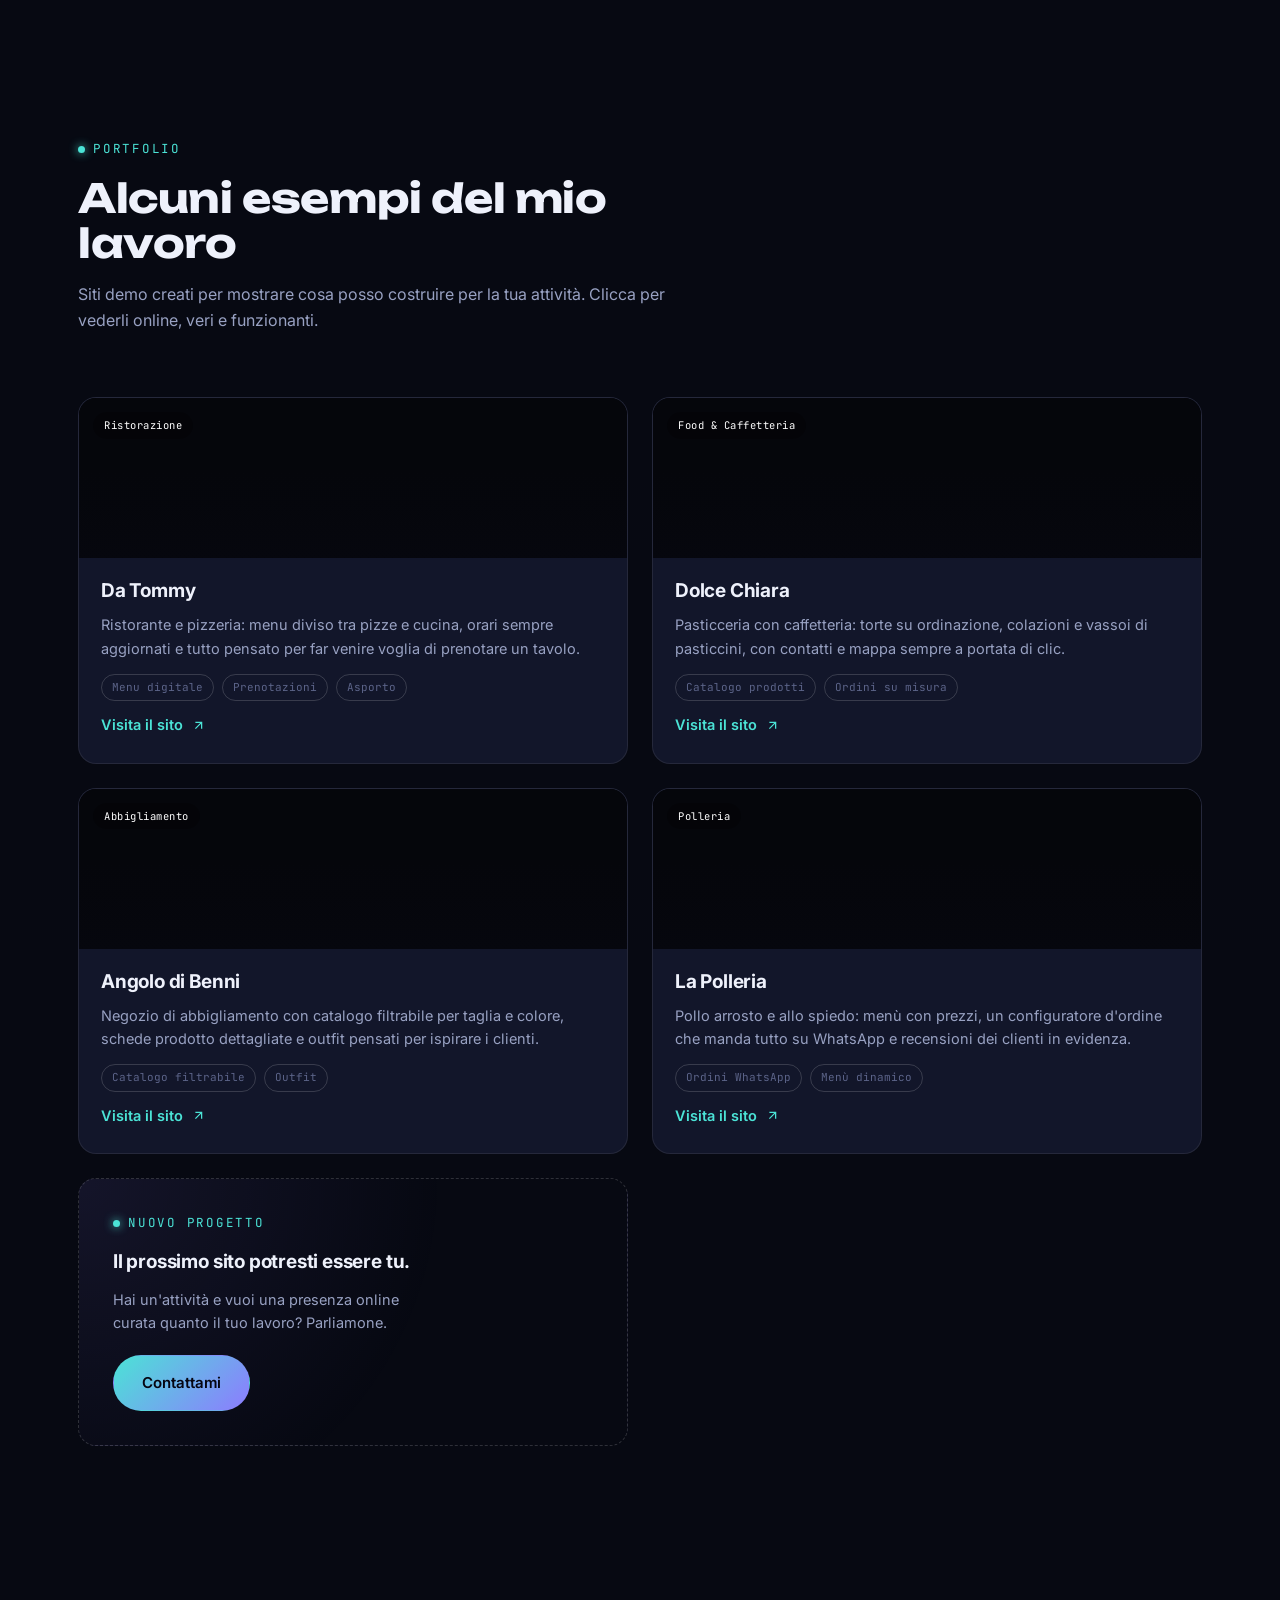
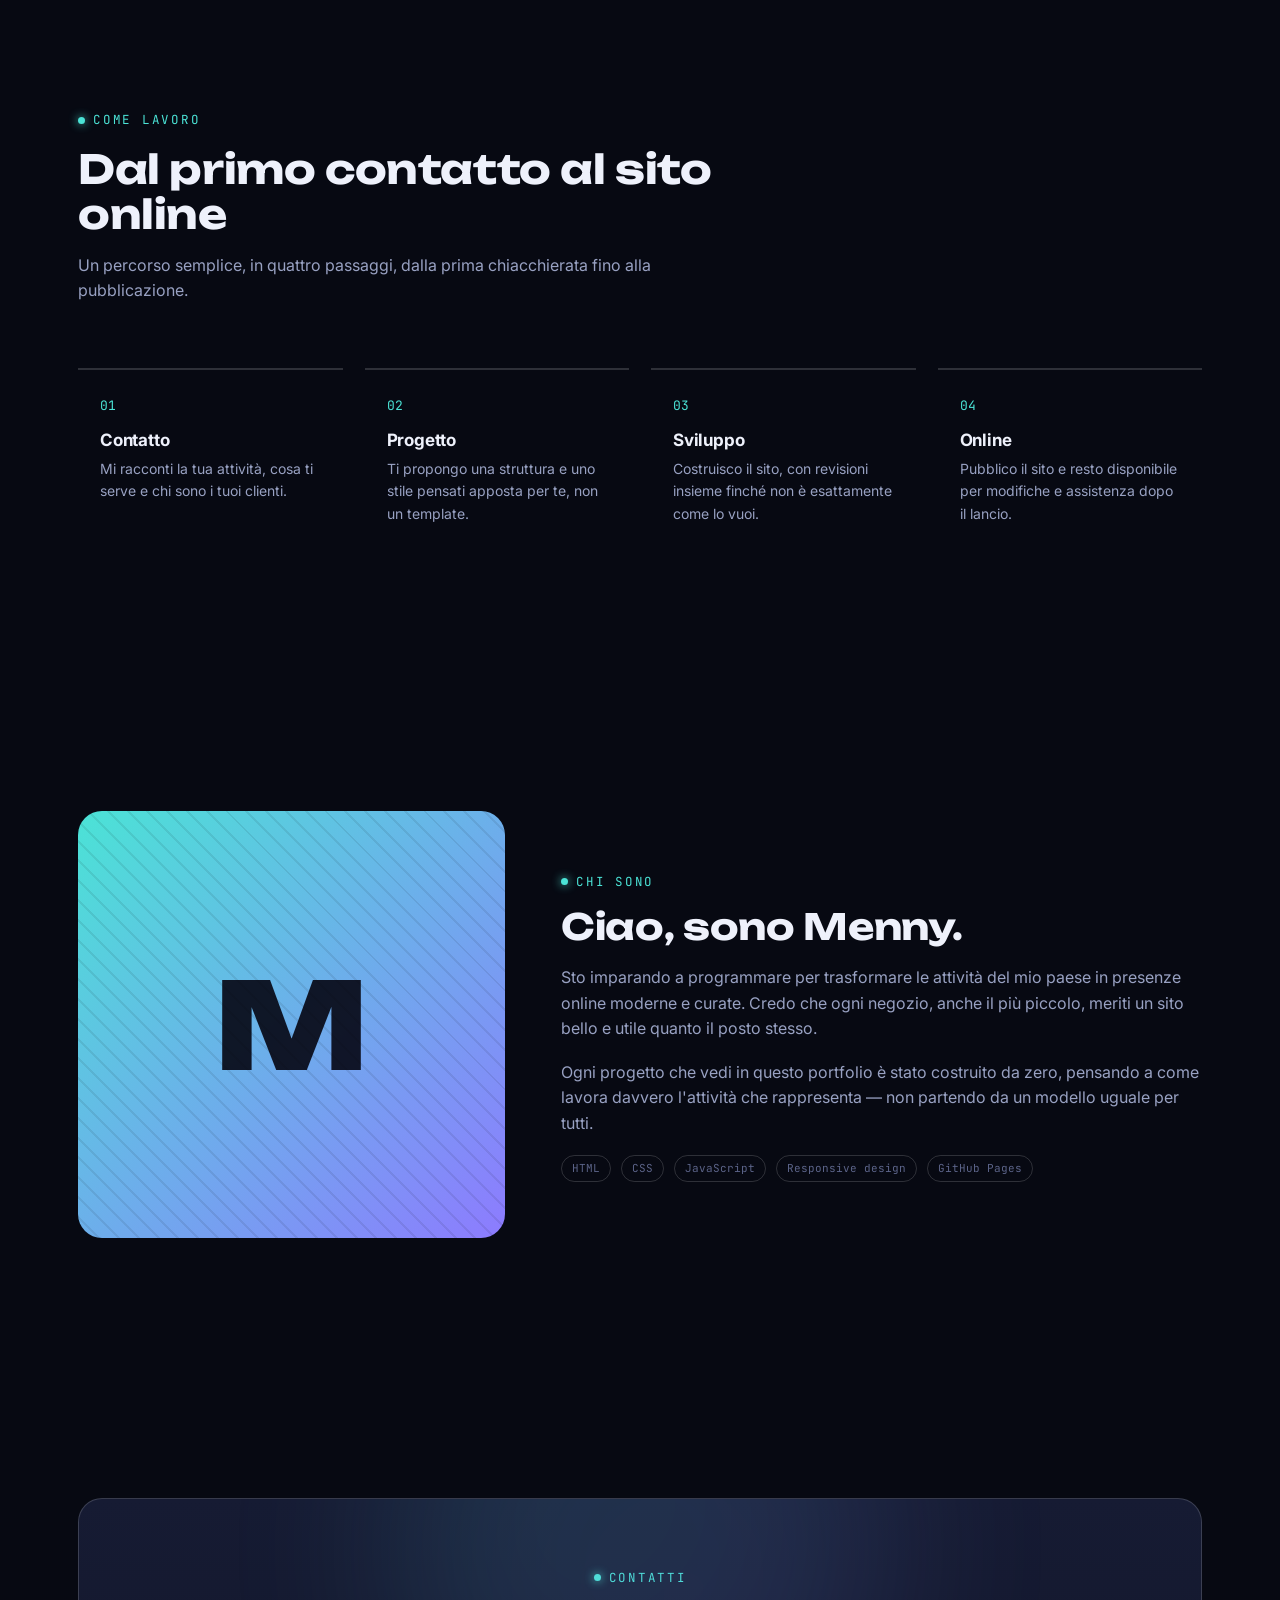
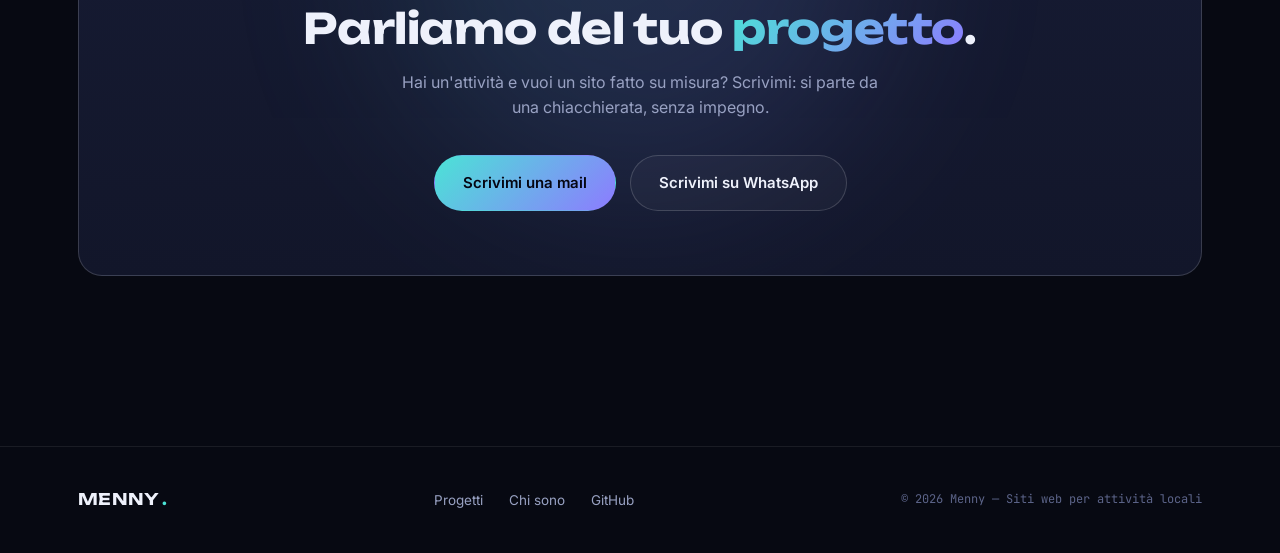
==== commit a90d0340: "Add files via upload" ====
--- a/index.html
+++ b/index.html
@@ -228,6 +228,68 @@
   }
   .hud-caption b{color:var(--text);}
 
+  /* live site preview (iframe scalato) */
+  .site-preview{
+    position:relative; overflow:hidden; background:#05060b;
+  }
+  .site-preview iframe{
+    position:absolute; top:0; left:0;
+    width:400%; height:400%;
+    transform:scale(0.25); transform-origin:0 0;
+    border:none; pointer-events:none;
+    background:#05060b;
+  }
+  .site-preview::after{
+    content:""; position:absolute; inset:0;
+    background:linear-gradient(180deg, rgba(6,7,14,0) 45%, rgba(6,7,14,0.92) 100%);
+  }
+  .hud-stage .site-preview{position:absolute; inset:0;}
+  .hud-stage .site-preview iframe{width:400%; height:400%;}
+
+  /* ---------- ufo ---------- */
+  .ufo-wrap{
+    position:absolute; top:6%; right:6%; width:150px; z-index:2;
+    animation:ufo-float 7s ease-in-out infinite;
+    filter:drop-shadow(0 0 18px rgba(75,227,214,0.45));
+    pointer-events:none;
+  }
+  @keyframes ufo-float{
+    0%,100%{ transform:translate(0,0) rotate(-2deg); }
+    50%{ transform:translate(-10px,-16px) rotate(2deg); }
+  }
+  .ufo-beam{
+    transform-origin:top center;
+    animation:beam-pulse 3.2s ease-in-out infinite;
+  }
+  @keyframes beam-pulse{
+    0%,100%{ opacity:.18; }
+    50%{ opacity:.5; }
+  }
+  .ufo-ring{ animation:ufo-spin 5s linear infinite; transform-origin:75px 78px; }
+  @keyframes ufo-spin{ to{ transform:rotate(360deg); } }
+  @media (max-width:980px){ .ufo-wrap{ display:none; } }
+
+  /* ---------- starfield ---------- */
+  #starfield{
+    position:fixed; inset:0; z-index:-1; opacity:.55;
+  }
+
+  /* ---------- cursor glow ---------- */
+  #cursor-glow{
+    position:fixed; top:0; left:0; width:340px; height:340px; border-radius:50%;
+    background:radial-gradient(circle, rgba(75,227,214,0.10), transparent 70%);
+    transform:translate(-50%,-50%); pointer-events:none; z-index:60;
+    transition:opacity .3s ease;
+  }
+  @media (max-width:980px){ #cursor-glow{ display:none; } }
+
+  /* ---------- scroll progress ---------- */
+  #scroll-progress{
+    position:fixed; top:0; left:0; height:2.5px; width:0%;
+    background:var(--grad-1); z-index:200;
+    box-shadow:0 0 10px rgba(75,227,214,0.6);
+  }
+
   /* marquee */
   .marquee-wrap{
     border-top:1px solid var(--border); border-bottom:1px solid var(--border);
@@ -383,6 +445,9 @@
 </head>
 <body>
 
+<div id="scroll-progress" aria-hidden="true"></div>
+<div id="cursor-glow" aria-hidden="true"></div>
+<canvas id="starfield" aria-hidden="true"></canvas>
 <div class="ambient" aria-hidden="true"></div>
 <div class="grid-overlay" aria-hidden="true"></div>
 
@@ -419,43 +484,57 @@
     <div class="hud" aria-hidden="true">
       <div class="hud-bar">
         <div class="hud-dot"></div><div class="hud-dot"></div><div class="hud-dot"></div>
-        <div class="hud-url" id="hud-url">menny28.github.io/da-tommy</div>
+        <div class="hud-url" id="hud-url">menny28.github.io/Da-Tommy</div>
       </div>
       <div class="hud-stage">
         <div class="hud-frame is-active" data-frame="0">
-          <div class="hud-frame-nav">
-            <div class="hud-line" style="width:70px;"></div>
-            <div class="hud-chip" style="background:linear-gradient(135deg,#ff8a5c,#ffb463);">DA TOMMY</div>
-          </div>
-          <div class="hud-hero-block" style="background:linear-gradient(160deg,#3a1710,#7a2a12);">
-            <div class="hud-line" style="width:55%; background:rgba(255,255,255,0.5);"></div>
-          </div>
-          <div class="hud-cards"><div class="hud-card"></div><div class="hud-card"></div><div class="hud-card"></div></div>
+          <div class="site-preview" style="flex:1; border-radius:10px;">
+            <iframe src="https://menny28.github.io/Da-Tommy/" loading="lazy" title="Anteprima Da Tommy" tabindex="-1"></iframe>
+          </div>
           <div class="hud-caption">Ristorante · Pizzeria — <b>menu &amp; prenotazioni</b></div>
         </div>
         <div class="hud-frame" data-frame="1">
-          <div class="hud-frame-nav">
-            <div class="hud-line" style="width:70px;"></div>
-            <div class="hud-chip" style="background:linear-gradient(135deg,#f8c1d8,#ffd9a0);">DOLCE CHIARA</div>
-          </div>
-          <div class="hud-hero-block" style="background:linear-gradient(160deg,#3a1a2a,#5c2540);">
-            <div class="hud-line" style="width:55%; background:rgba(255,255,255,0.5);"></div>
-          </div>
-          <div class="hud-cards"><div class="hud-card"></div><div class="hud-card"></div><div class="hud-card"></div></div>
+          <div class="site-preview" style="flex:1; border-radius:10px;">
+            <iframe src="https://menny28.github.io/Dolce-Chiara/" loading="lazy" title="Anteprima Dolce Chiara" tabindex="-1"></iframe>
+          </div>
           <div class="hud-caption">Pasticceria &amp; caffetteria — <b>catalogo prodotti</b></div>
         </div>
         <div class="hud-frame" data-frame="2">
-          <div class="hud-frame-nav">
-            <div class="hud-line" style="width:70px;"></div>
-            <div class="hud-chip" style="background:linear-gradient(135deg,#d4af37,#f1e2a8);">ANGOLO DI BENNI</div>
-          </div>
-          <div class="hud-hero-block" style="background:linear-gradient(160deg,#111,#2b2b2b);">
-            <div class="hud-line" style="width:55%; background:rgba(255,255,255,0.5);"></div>
-          </div>
-          <div class="hud-cards"><div class="hud-card"></div><div class="hud-card"></div><div class="hud-card"></div></div>
+          <div class="site-preview" style="flex:1; border-radius:10px;">
+            <iframe src="https://menny28.github.io/Angolo-di-Benni/" loading="lazy" title="Anteprima Angolo di Benni" tabindex="-1"></iframe>
+          </div>
           <div class="hud-caption">Abbigliamento — <b>catalogo filtrabile</b></div>
         </div>
-      </div>
+        <div class="hud-frame" data-frame="3">
+          <div class="site-preview" style="flex:1; border-radius:10px;">
+            <iframe src="https://menny28.github.io/Polleria-Osvaldo/" loading="lazy" title="Anteprima La Polleria" tabindex="-1"></iframe>
+          </div>
+          <div class="hud-caption">Polleria · Rosticceria — <b>ordini WhatsApp</b></div>
+        </div>
+      </div>
+    </div>
+
+    <div class="ufo-wrap" aria-hidden="true">
+      <svg viewBox="0 0 150 130" width="150" height="130">
+        <ellipse class="ufo-beam" cx="75" cy="60" rx="14" ry="70" fill="url(#beamGrad)"/>
+        <defs>
+          <linearGradient id="beamGrad" x1="0" y1="0" x2="0" y2="1">
+            <stop offset="0%" stop-color="#4be3d6" stop-opacity="0.55"/>
+            <stop offset="100%" stop-color="#4be3d6" stop-opacity="0"/>
+          </linearGradient>
+          <linearGradient id="hullGrad" x1="0" y1="0" x2="0" y2="1">
+            <stop offset="0%" stop-color="#e9ecf7"/>
+            <stop offset="100%" stop-color="#9aa3c4"/>
+          </linearGradient>
+        </defs>
+        <ellipse class="ufo-ring" cx="75" cy="58" rx="46" ry="10" fill="none" stroke="#4be3d6" stroke-width="1.4" stroke-dasharray="4 6" opacity="0.8"/>
+        <ellipse cx="75" cy="58" rx="34" ry="13" fill="url(#hullGrad)"/>
+        <ellipse cx="75" cy="50" rx="16" ry="12" fill="#161b33" stroke="#4be3d6" stroke-width="1.2"/>
+        <ellipse cx="75" cy="50" rx="16" ry="12" fill="#4be3d6" opacity="0.12"/>
+        <circle cx="55" cy="60" r="2.4" fill="#ffb463"/>
+        <circle cx="75" cy="63" r="2.4" fill="#4be3d6"/>
+        <circle cx="95" cy="60" r="2.4" fill="#ffb463"/>
+      </svg>
     </div>
   </section>
 
@@ -506,9 +585,9 @@
       <div class="projects">
 
         <a class="project-card reveal-up" href="https://menny28.github.io/Da-Tommy/" target="_blank" rel="noopener">
-          <div class="project-top" style="background:linear-gradient(135deg,#5c2413,#c2531f);">
-            <div class="hud-bar-mini"><span></span><span></span><span></span></div>
-            <span class="project-tag">Ristorazione</span>
+          <div class="project-top site-preview" style="height:160px;">
+            <iframe src="https://menny28.github.io/Da-Tommy/" loading="lazy" title="Anteprima Da Tommy" tabindex="-1"></iframe>
+            <span class="project-tag" style="position:absolute; top:14px; left:14px; z-index:2;">Ristorazione</span>
           </div>
           <div class="project-body">
             <h3>Da Tommy</h3>
@@ -519,9 +598,9 @@
         </a>
 
         <a class="project-card reveal-up" href="https://menny28.github.io/Dolce-Chiara/" target="_blank" rel="noopener">
-          <div class="project-top" style="background:linear-gradient(135deg,#4a1e33,#c76a95);">
-            <div class="hud-bar-mini"><span></span><span></span><span></span></div>
-            <span class="project-tag">Food &amp; Caffetteria</span>
+          <div class="project-top site-preview" style="height:160px;">
+            <iframe src="https://menny28.github.io/Dolce-Chiara/" loading="lazy" title="Anteprima Dolce Chiara" tabindex="-1"></iframe>
+            <span class="project-tag" style="position:absolute; top:14px; left:14px; z-index:2;">Food &amp; Caffetteria</span>
           </div>
           <div class="project-body">
             <h3>Dolce Chiara</h3>
@@ -532,14 +611,27 @@
         </a>
 
         <a class="project-card reveal-up" href="https://menny28.github.io/Angolo-di-Benni/" target="_blank" rel="noopener">
-          <div class="project-top" style="background:linear-gradient(135deg,#111,#3a3324);">
-            <div class="hud-bar-mini"><span></span><span></span><span></span></div>
-            <span class="project-tag">Abbigliamento</span>
+          <div class="project-top site-preview" style="height:160px;">
+            <iframe src="https://menny28.github.io/Angolo-di-Benni/" loading="lazy" title="Anteprima Angolo di Benni" tabindex="-1"></iframe>
+            <span class="project-tag" style="position:absolute; top:14px; left:14px; z-index:2;">Abbigliamento</span>
           </div>
           <div class="project-body">
             <h3>Angolo di Benni</h3>
             <p>Negozio di abbigliamento con catalogo filtrabile per taglia e colore, schede prodotto dettagliate e outfit pensati per ispirare i clienti.</p>
             <div class="project-pills"><span class="pill">Catalogo filtrabile</span><span class="pill">Outfit</span></div>
+            <span class="project-link">Visita il sito <svg viewBox="0 0 24 24" fill="none" stroke="currentColor" stroke-width="2"><path d="M7 17L17 7M7 7h10v10"/></svg></span>
+          </div>
+        </a>
+
+        <a class="project-card reveal-up" href="https://menny28.github.io/Polleria-Osvaldo/" target="_blank" rel="noopener">
+          <div class="project-top site-preview" style="height:160px;">
+            <iframe src="https://menny28.github.io/Polleria-Osvaldo/" loading="lazy" title="Anteprima La Polleria" tabindex="-1"></iframe>
+            <span class="project-tag" style="position:absolute; top:14px; left:14px; z-index:2;">Polleria</span>
+          </div>
+          <div class="project-body">
+            <h3>La Polleria</h3>
+            <p>Pollo arrosto e allo spiedo: menù con prezzi, un configuratore d'ordine che manda tutto su WhatsApp e recensioni dei clienti in evidenza.</p>
+            <div class="project-pills"><span class="pill">Ordini WhatsApp</span><span class="pill">Menù dinamico</span></div>
             <span class="project-link">Visita il sito <svg viewBox="0 0 24 24" fill="none" stroke="currentColor" stroke-width="2"><path d="M7 17L17 7M7 7h10v10"/></svg></span>
           </div>
         </a>
@@ -649,7 +741,7 @@
   // hero HUD cycling
   const frames = document.querySelectorAll('.hud-frame');
   const urlEl = document.getElementById('hud-url');
-  const urls = ['menny28.github.io/da-tommy', 'menny28.github.io/dolce-chiara', 'menny28.github.io/angolo-di-benni'];
+  const urls = ['menny28.github.io/Da-Tommy', 'menny28.github.io/Dolce-Chiara', 'menny28.github.io/Angolo-di-Benni', 'menny28.github.io/Polleria-Osvaldo'];
   let current = 0;
   if(frames.length){
     setInterval(() => {
@@ -657,7 +749,79 @@
       current = (current + 1) % frames.length;
       frames[current].classList.add('is-active');
       urlEl.textContent = urls[current];
-    }, 3600);
+    }, 4200);
+  }
+
+  const reduceMotion = window.matchMedia('(prefers-reduced-motion: reduce)').matches;
+
+  // starfield
+  (function starfield(){
+    const canvas = document.getElementById('starfield');
+    if(!canvas || reduceMotion) return;
+    const ctx = canvas.getContext('2d');
+    let stars = [];
+    function resize(){
+      canvas.width = window.innerWidth;
+      canvas.height = window.innerHeight;
+      const count = Math.floor((canvas.width * canvas.height) / 9000);
+      stars = Array.from({length: count}, () => ({
+        x: Math.random() * canvas.width,
+        y: Math.random() * canvas.height,
+        r: Math.random() * 1.2 + 0.3,
+        speed: Math.random() * 0.15 + 0.03,
+        twinkle: Math.random() * Math.PI * 2
+      }));
+    }
+    function draw(){
+      ctx.clearRect(0, 0, canvas.width, canvas.height);
+      stars.forEach(s => {
+        s.y += s.speed;
+        s.twinkle += 0.02;
+        if(s.y > canvas.height) s.y = 0;
+        const alpha = 0.35 + Math.sin(s.twinkle) * 0.35;
+        ctx.fillStyle = `rgba(230,236,255,${Math.max(alpha,0.08)})`;
+        ctx.beginPath();
+        ctx.arc(s.x, s.y, s.r, 0, Math.PI * 2);
+        ctx.fill();
+      });
+      requestAnimationFrame(draw);
+    }
+    window.addEventListener('resize', resize);
+    resize();
+    draw();
+  })();
+
+  // cursor glow
+  (function cursorGlow(){
+    const glow = document.getElementById('cursor-glow');
+    if(!glow || reduceMotion || window.matchMedia('(pointer: coarse)').matches) return;
+    window.addEventListener('mousemove', e => {
+      glow.style.transform = `translate(${e.clientX}px, ${e.clientY}px) translate(-50%,-50%)`;
+    });
+  })();
+
+  // scroll progress bar
+  (function scrollProgress(){
+    const bar = document.getElementById('scroll-progress');
+    if(!bar) return;
+    window.addEventListener('scroll', () => {
+      const h = document.documentElement;
+      const scrolled = (h.scrollTop) / (h.scrollHeight - h.clientHeight) * 100;
+      bar.style.width = scrolled + '%';
+    });
+  })();
+
+  // magnetic buttons
+  if(!reduceMotion){
+    document.querySelectorAll('.btn').forEach(btn => {
+      btn.addEventListener('mousemove', e => {
+        const r = btn.getBoundingClientRect();
+        const x = e.clientX - r.left - r.width / 2;
+        const y = e.clientY - r.top - r.height / 2;
+        btn.style.transform = `translate(${x * 0.18}px, ${y * 0.35}px)`;
+      });
+      btn.addEventListener('mouseleave', () => { btn.style.transform = ''; });
+    });
   }
 
   // scroll reveal
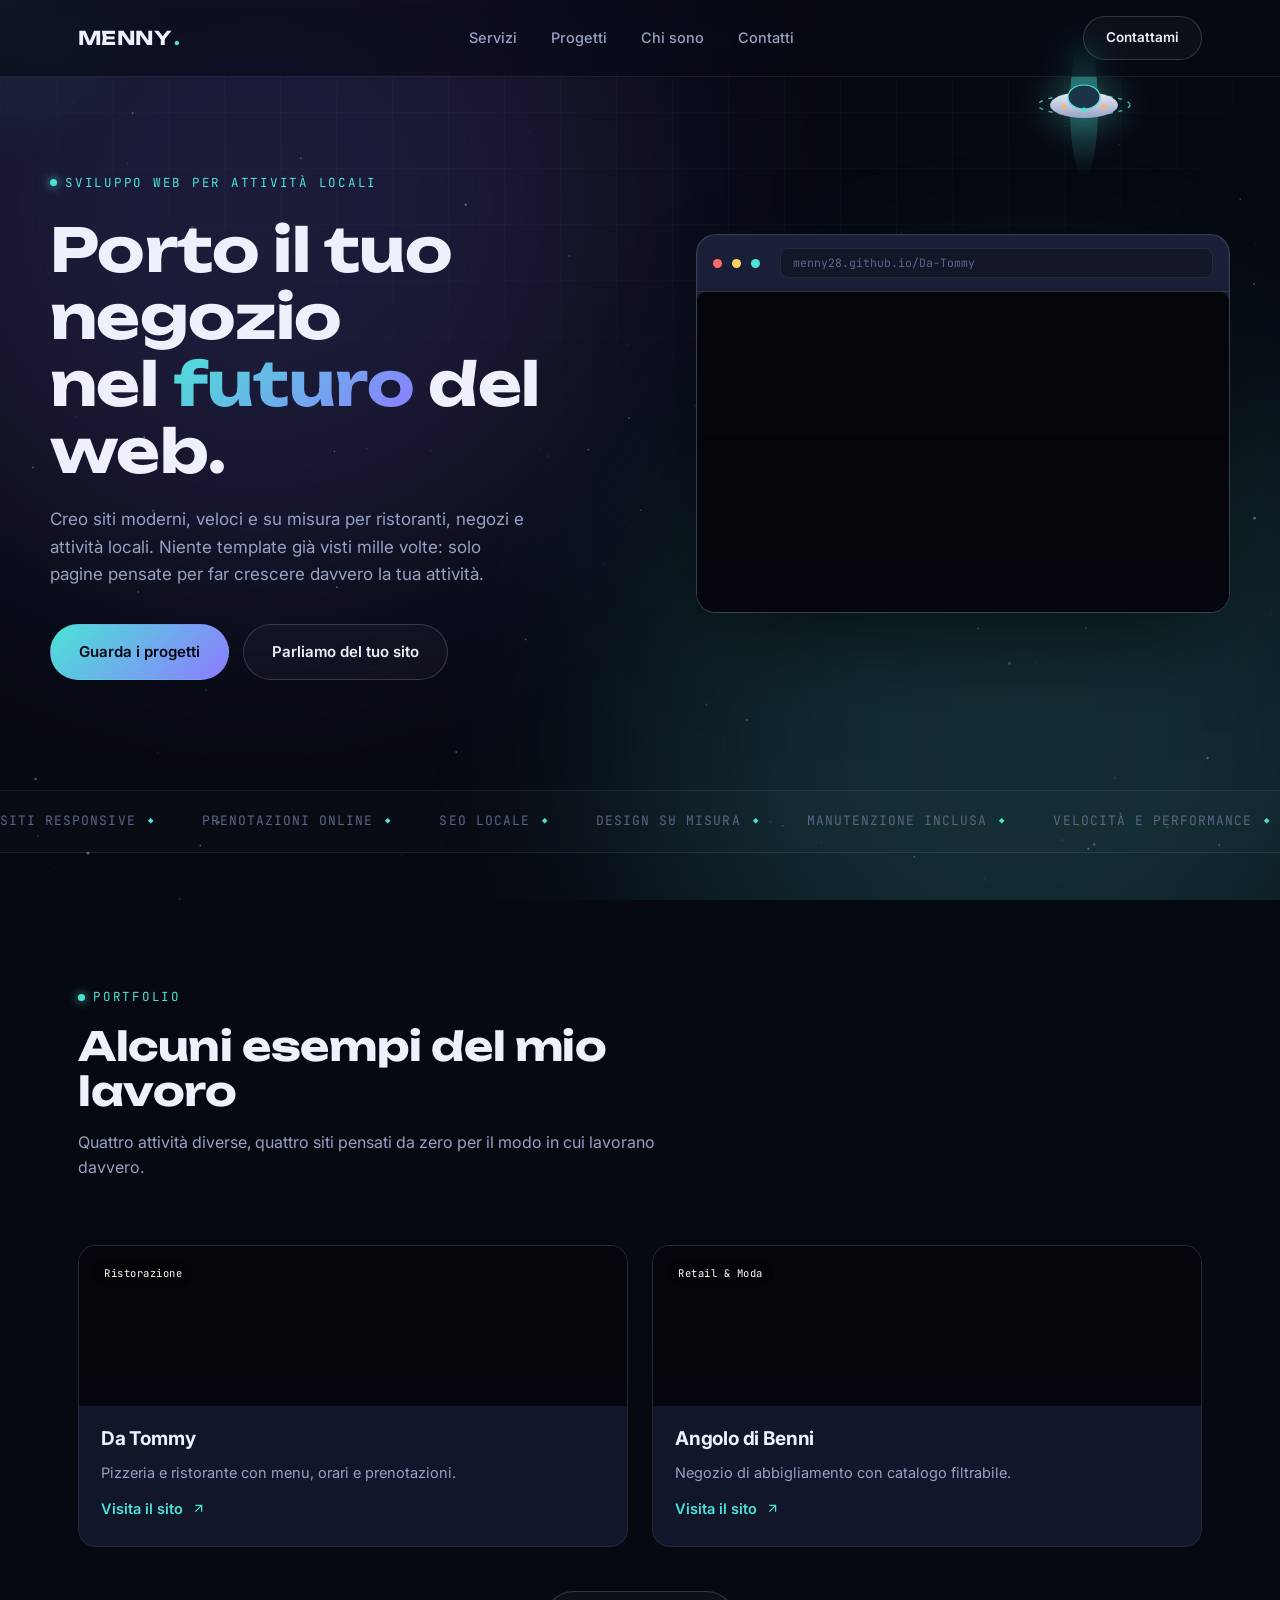
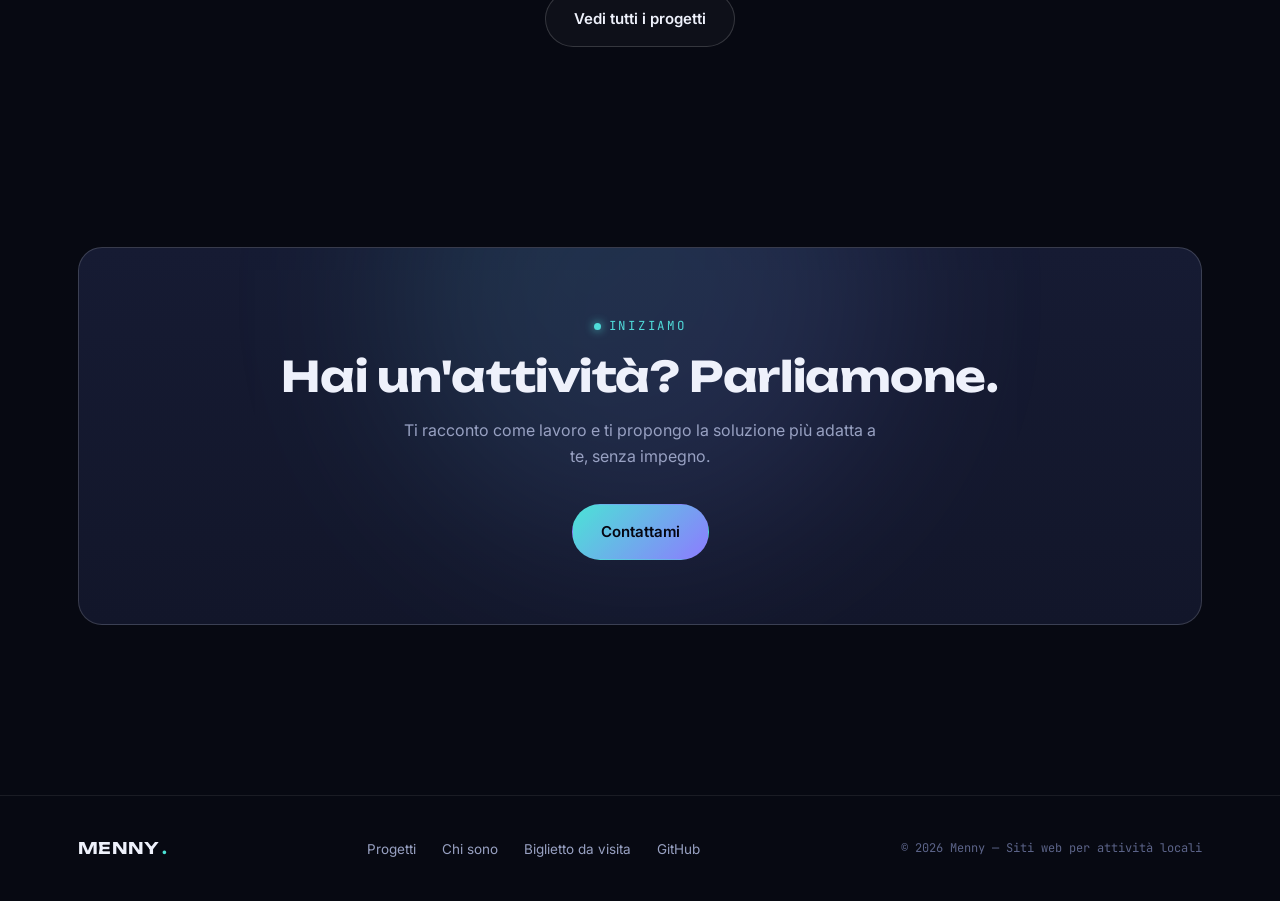
==== commit fe4a64e2: "Add files via upload" ====
--- a/index.html
+++ b/index.html
@@ -8,440 +8,7 @@
 <link rel="preconnect" href="https://fonts.googleapis.com">
 <link rel="preconnect" href="https://fonts.gstatic.com" crossorigin>
 <link href="https://fonts.googleapis.com/css2?family=Unbounded:wght@500;700;900&family=Inter:wght@400;500;600;700&family=JetBrains+Mono:wght@400;500&display=swap" rel="stylesheet">
-<style>
-  :root{
-    --bg:#070912;
-    --bg-alt:#0b0e1c;
-    --panel:#12162a;
-    --panel-2:#161b33;
-    --border:rgba(255,255,255,0.08);
-    --border-strong:rgba(255,255,255,0.16);
-    --text:#eef1fb;
-    --text-muted:#98a1c2;
-    --text-dim:#5c6489;
-    --cyan:#4be3d6;
-    --amber:#ffb463;
-    --violet:#8d7bff;
-    --grad-1: linear-gradient(135deg, var(--cyan), var(--violet));
-    --grad-2: linear-gradient(135deg, var(--amber), var(--cyan));
-    --radius:18px;
-    --maxw:1180px;
-    --ff-display:'Unbounded', sans-serif;
-    --ff-body:'Inter', sans-serif;
-    --ff-mono:'JetBrains Mono', monospace;
-  }
-
-  *{box-sizing:border-box; margin:0; padding:0;}
-  html{scroll-behavior:smooth;}
-  body{
-    background:var(--bg);
-    color:var(--text);
-    font-family:var(--ff-body);
-    line-height:1.6;
-    overflow-x:hidden;
-    -webkit-font-smoothing:antialiased;
-  }
-  img{max-width:100%; display:block;}
-  a{color:inherit; text-decoration:none;}
-  ul{list-style:none;}
-  section{position:relative;}
-  .wrap{max-width:var(--maxw); margin:0 auto; padding:0 28px;}
-  .eyebrow{
-    font-family:var(--ff-mono);
-    font-size:12.5px;
-    letter-spacing:0.14em;
-    text-transform:uppercase;
-    color:var(--cyan);
-    display:inline-flex;
-    align-items:center;
-    gap:8px;
-  }
-  .eyebrow::before{
-    content:"";
-    width:7px; height:7px; border-radius:50%;
-    background:var(--cyan);
-    box-shadow:0 0 10px var(--cyan);
-    animation:pulse 2s ease-in-out infinite;
-  }
-  @keyframes pulse{
-    0%,100%{opacity:1; transform:scale(1);}
-    50%{opacity:.45; transform:scale(.8);}
-  }
-  h1,h2,h3{font-family:var(--ff-display); line-height:1.12; letter-spacing:-0.01em;}
-  .grad-text{
-    background:var(--grad-1);
-    -webkit-background-clip:text;
-    background-clip:text;
-    -webkit-text-fill-color:transparent;
-  }
-  .btn{
-    font-family:var(--ff-body);
-    font-weight:600;
-    font-size:15px;
-    padding:15px 28px;
-    border-radius:999px;
-    display:inline-flex;
-    align-items:center;
-    gap:10px;
-    cursor:pointer;
-    border:1px solid transparent;
-    transition:transform .25s ease, box-shadow .25s ease, background .25s ease, border-color .25s ease;
-  }
-  .btn:focus-visible{outline:2px solid var(--cyan); outline-offset:3px;}
-  .btn-primary{
-    background:var(--grad-1);
-    color:#050612;
-  }
-  .btn-primary:hover{transform:translateY(-2px); box-shadow:0 10px 30px -8px rgba(75,227,214,0.45);}
-  .btn-ghost{
-    background:rgba(255,255,255,0.03);
-    border-color:var(--border-strong);
-    color:var(--text);
-  }
-  .btn-ghost:hover{background:rgba(255,255,255,0.07); transform:translateY(-2px);}
-
-  /* ---------- background ambience ---------- */
-  .ambient{
-    position:fixed; inset:0; z-index:-1; overflow:hidden; pointer-events:none;
-  }
-  .ambient::before, .ambient::after{
-    content:""; position:absolute; width:60vw; height:60vw; border-radius:50%;
-    filter:blur(120px); opacity:0.16;
-  }
-  .ambient::before{
-    background:var(--violet); top:-20%; left:-10%;
-    animation:drift1 22s ease-in-out infinite alternate;
-  }
-  .ambient::after{
-    background:var(--cyan); bottom:-25%; right:-10%;
-    animation:drift2 26s ease-in-out infinite alternate;
-  }
-  @keyframes drift1{ to{ transform:translate(6%, 8%) scale(1.1);} }
-  @keyframes drift2{ to{ transform:translate(-8%, -6%) scale(1.15);} }
-  .grid-overlay{
-    position:fixed; inset:0; z-index:-1;
-    background-image:
-      linear-gradient(rgba(255,255,255,0.025) 1px, transparent 1px),
-      linear-gradient(90deg, rgba(255,255,255,0.025) 1px, transparent 1px);
-    background-size:56px 56px;
-    mask-image:radial-gradient(ellipse 80% 60% at 50% 0%, #000 40%, transparent 90%);
-  }
-
-  /* ---------- nav ---------- */
-  header{
-    position:fixed; top:0; left:0; right:0; z-index:100;
-    background:rgba(7,9,18,0.6);
-    backdrop-filter:blur(16px) saturate(140%);
-    border-bottom:1px solid var(--border);
-  }
-  nav{
-    max-width:var(--maxw); margin:0 auto; padding:16px 28px;
-    display:flex; align-items:center; justify-content:space-between;
-  }
-  .logo{
-    font-family:var(--ff-display); font-weight:700; font-size:19px; letter-spacing:0.02em;
-    display:flex; align-items:center; gap:2px;
-  }
-  .logo span{color:var(--cyan);}
-  .nav-links{display:flex; align-items:center; gap:34px;}
-  .nav-links a{
-    font-size:14.5px; color:var(--text-muted); font-weight:500;
-    transition:color .2s ease; position:relative;
-  }
-  .nav-links a:hover{color:var(--text);}
-  .nav-cta{display:flex; align-items:center; gap:16px;}
-  .menu-toggle{
-    display:none; flex-direction:column; gap:5px; background:none; border:none; cursor:pointer; padding:8px;
-  }
-  .menu-toggle span{width:22px; height:2px; background:var(--text); border-radius:2px;}
-
-  /* ---------- hero ---------- */
-  .hero{
-    padding:168px 0 110px;
-    display:grid; grid-template-columns:1.05fr 0.95fr; gap:56px; align-items:center;
-  }
-  .hero-copy h1{
-    font-size:clamp(38px, 5vw, 60px);
-    margin:22px 0 22px;
-  }
-  .hero-copy p{
-    font-size:17px; color:var(--text-muted); max-width:480px; margin-bottom:36px;
-  }
-  .hero-actions{display:flex; gap:14px; flex-wrap:wrap;}
-  .hero-reveal > *{
-    opacity:0; transform:translateY(18px);
-    animation:reveal .8s cubic-bezier(.2,.7,.2,1) forwards;
-  }
-  .hero-reveal > *:nth-child(1){animation-delay:.05s;}
-  .hero-reveal > *:nth-child(2){animation-delay:.18s;}
-  .hero-reveal > *:nth-child(3){animation-delay:.32s;}
-  .hero-reveal > *:nth-child(4){animation-delay:.46s;}
-  @keyframes reveal{ to{opacity:1; transform:translateY(0);} }
-
-  /* browser HUD mockup */
-  .hud{
-    position:relative;
-    border-radius:20px;
-    border:1px solid var(--border-strong);
-    background:linear-gradient(180deg, var(--panel-2), var(--panel));
-    box-shadow:0 40px 90px -30px rgba(0,0,0,0.7), 0 0 0 1px rgba(255,255,255,0.02) inset;
-    overflow:hidden;
-    opacity:0; transform:translateY(24px) scale(.98);
-    animation:reveal .9s cubic-bezier(.2,.7,.2,1) forwards;
-    animation-delay:.3s;
-  }
-  .hud-bar{
-    display:flex; align-items:center; gap:10px;
-    padding:13px 16px; border-bottom:1px solid var(--border);
-    background:rgba(255,255,255,0.02);
-  }
-  .hud-dot{width:9px; height:9px; border-radius:50%;}
-  .hud-dot:nth-child(1){background:#ff6b6b;}
-  .hud-dot:nth-child(2){background:#ffd166;}
-  .hud-dot:nth-child(3){background:#4be3d6;}
-  .hud-url{
-    margin-left:10px; font-family:var(--ff-mono); font-size:11.5px; color:var(--text-dim);
-    background:rgba(0,0,0,0.25); border:1px solid var(--border); border-radius:8px;
-    padding:5px 12px; flex:1; overflow:hidden; white-space:nowrap; text-overflow:ellipsis;
-  }
-  .hud-stage{position:relative; height:320px;}
-  .hud-frame{
-    position:absolute; inset:0; padding:22px;
-    display:flex; flex-direction:column; gap:14px;
-    opacity:0; transition:opacity .8s ease;
-  }
-  .hud-frame.is-active{opacity:1;}
-  .hud-frame-nav{display:flex; justify-content:space-between; align-items:center;}
-  .hud-chip{
-    font-family:var(--ff-mono); font-size:10.5px; letter-spacing:.06em;
-    padding:5px 11px; border-radius:999px; color:#050612; font-weight:600;
-  }
-  .hud-line{height:9px; border-radius:5px; background:rgba(255,255,255,0.14);}
-  .hud-hero-block{
-    flex:1; border-radius:12px; display:flex; align-items:flex-end; padding:16px;
-    background-size:cover; position:relative; overflow:hidden;
-  }
-  .hud-cards{display:flex; gap:10px;}
-  .hud-card{flex:1; height:52px; border-radius:9px; background:rgba(255,255,255,0.06); border:1px solid var(--border);}
-  .hud-caption{
-    font-family:var(--ff-mono); font-size:11px; color:var(--text-dim);
-  }
-  .hud-caption b{color:var(--text);}
-
-  /* live site preview (iframe scalato) */
-  .site-preview{
-    position:relative; overflow:hidden; background:#05060b;
-  }
-  .site-preview iframe{
-    position:absolute; top:0; left:0;
-    width:400%; height:400%;
-    transform:scale(0.25); transform-origin:0 0;
-    border:none; pointer-events:none;
-    background:#05060b;
-  }
-  .site-preview::after{
-    content:""; position:absolute; inset:0;
-    background:linear-gradient(180deg, rgba(6,7,14,0) 45%, rgba(6,7,14,0.92) 100%);
-  }
-  .hud-stage .site-preview{position:absolute; inset:0;}
-  .hud-stage .site-preview iframe{width:400%; height:400%;}
-
-  /* ---------- ufo ---------- */
-  .ufo-wrap{
-    position:absolute; top:6%; right:6%; width:150px; z-index:2;
-    animation:ufo-float 7s ease-in-out infinite;
-    filter:drop-shadow(0 0 18px rgba(75,227,214,0.45));
-    pointer-events:none;
-  }
-  @keyframes ufo-float{
-    0%,100%{ transform:translate(0,0) rotate(-2deg); }
-    50%{ transform:translate(-10px,-16px) rotate(2deg); }
-  }
-  .ufo-beam{
-    transform-origin:top center;
-    animation:beam-pulse 3.2s ease-in-out infinite;
-  }
-  @keyframes beam-pulse{
-    0%,100%{ opacity:.18; }
-    50%{ opacity:.5; }
-  }
-  .ufo-ring{ animation:ufo-spin 5s linear infinite; transform-origin:75px 78px; }
-  @keyframes ufo-spin{ to{ transform:rotate(360deg); } }
-  @media (max-width:980px){ .ufo-wrap{ display:none; } }
-
-  /* ---------- starfield ---------- */
-  #starfield{
-    position:fixed; inset:0; z-index:-1; opacity:.55;
-  }
-
-  /* ---------- cursor glow ---------- */
-  #cursor-glow{
-    position:fixed; top:0; left:0; width:340px; height:340px; border-radius:50%;
-    background:radial-gradient(circle, rgba(75,227,214,0.10), transparent 70%);
-    transform:translate(-50%,-50%); pointer-events:none; z-index:60;
-    transition:opacity .3s ease;
-  }
-  @media (max-width:980px){ #cursor-glow{ display:none; } }
-
-  /* ---------- scroll progress ---------- */
-  #scroll-progress{
-    position:fixed; top:0; left:0; height:2.5px; width:0%;
-    background:var(--grad-1); z-index:200;
-    box-shadow:0 0 10px rgba(75,227,214,0.6);
-  }
-
-  /* marquee */
-  .marquee-wrap{
-    border-top:1px solid var(--border); border-bottom:1px solid var(--border);
-    padding:20px 0; overflow:hidden; background:rgba(255,255,255,0.015);
-  }
-  .marquee{
-    display:flex; gap:48px; white-space:nowrap;
-    animation:scroll-left 26s linear infinite;
-    width:max-content;
-  }
-  .marquee span{
-    font-family:var(--ff-mono); font-size:13px; letter-spacing:.08em; color:var(--text-dim);
-    display:flex; align-items:center; gap:12px; text-transform:uppercase;
-  }
-  .marquee span::after{content:"◆"; color:var(--cyan); font-size:9px;}
-  @keyframes scroll-left{ from{transform:translateX(0);} to{transform:translateX(-50%);} }
-
-  /* section heading */
-  .section{padding:130px 0;}
-  .section-head{max-width:640px; margin-bottom:64px;}
-  .section-head h2{font-size:clamp(28px,3.4vw,40px); margin-top:16px;}
-  .section-head p{color:var(--text-muted); margin-top:16px; font-size:16px;}
-  .reveal-up{opacity:0; transform:translateY(30px); transition:opacity .8s ease, transform .8s cubic-bezier(.2,.7,.2,1);}
-  .reveal-up.in-view{opacity:1; transform:translateY(0);}
-
-  /* servizi */
-  .services{display:grid; grid-template-columns:repeat(3,1fr); gap:22px;}
-  .service-card{
-    background:var(--panel); border:1px solid var(--border); border-radius:var(--radius);
-    padding:32px 26px; transition:border-color .3s ease, transform .3s ease;
-  }
-  .service-card:hover{border-color:var(--border-strong); transform:translateY(-4px);}
-  .service-icon{
-    width:44px; height:44px; border-radius:12px; display:flex; align-items:center; justify-content:center;
-    background:var(--grad-1); margin-bottom:20px;
-  }
-  .service-icon svg{width:22px; height:22px; stroke:#050612;}
-  .service-card h3{font-size:18px; font-family:var(--ff-body); font-weight:700; margin-bottom:10px;}
-  .service-card p{color:var(--text-muted); font-size:14.5px;}
-
-  /* progetti */
-  .projects{display:grid; grid-template-columns:repeat(2,1fr); gap:24px;}
-  .project-card{
-    background:var(--panel); border:1px solid var(--border); border-radius:var(--radius);
-    overflow:hidden; transition:transform .35s ease, border-color .35s ease, box-shadow .35s ease;
-    display:flex; flex-direction:column;
-  }
-  .project-card:hover{transform:translateY(-6px); border-color:var(--border-strong); box-shadow:0 30px 60px -30px rgba(0,0,0,0.6);}
-  .project-top{
-    height:150px; position:relative; display:flex; flex-direction:column; justify-content:space-between; padding:16px 18px;
-  }
-  .project-top .hud-bar-mini{display:flex; gap:6px;}
-  .project-top .hud-bar-mini span{width:7px; height:7px; border-radius:50%; background:rgba(0,0,0,0.35);}
-  .project-tag{
-    align-self:flex-start; font-family:var(--ff-mono); font-size:10.5px; letter-spacing:.05em;
-    background:rgba(0,0,0,0.28); color:#fff; padding:5px 11px; border-radius:999px;
-  }
-  .project-body{padding:22px 22px 26px; display:flex; flex-direction:column; gap:12px; flex:1;}
-  .project-body h3{font-family:var(--ff-body); font-size:19px; font-weight:700;}
-  .project-body p{color:var(--text-muted); font-size:14.5px;}
-  .project-pills{display:flex; flex-wrap:wrap; gap:8px; margin-top:2px;}
-  .pill{
-    font-family:var(--ff-mono); font-size:11px; color:var(--text-dim);
-    border:1px solid var(--border-strong); padding:4px 10px; border-radius:999px;
-  }
-  .project-link{
-    margin-top:auto; display:inline-flex; align-items:center; gap:8px;
-    font-weight:600; font-size:14.5px; color:var(--cyan);
-  }
-  .project-link svg{width:15px; height:15px; transition:transform .25s ease;}
-  .project-card:hover .project-link svg{transform:translate(3px,-3px);}
-
-  .project-cta{
-    display:flex; flex-direction:column; align-items:flex-start; justify-content:center; gap:16px;
-    padding:34px; border:1px dashed var(--border-strong); border-radius:var(--radius);
-    background:radial-gradient(circle at top left, rgba(141,123,255,0.1), transparent 60%);
-  }
-  .project-cta h3{font-family:var(--ff-body); font-size:19px; font-weight:700;}
-  .project-cta p{color:var(--text-muted); font-size:14.5px; max-width:320px;}
-
-  /* metodo */
-  .process{display:grid; grid-template-columns:repeat(4,1fr); gap:22px;}
-  .process-step{
-    padding:26px 22px; border-top:2px solid var(--border-strong); position:relative;
-  }
-  .process-num{
-    font-family:var(--ff-mono); font-size:13px; color:var(--cyan); margin-bottom:14px; display:block;
-  }
-  .process-step h3{font-family:var(--ff-body); font-size:17px; font-weight:700; margin-bottom:8px;}
-  .process-step p{color:var(--text-muted); font-size:14px;}
-
-  /* chi sono */
-  .about{
-    display:grid; grid-template-columns:0.8fr 1.2fr; gap:56px; align-items:center;
-  }
-  .avatar-block{
-    aspect-ratio:1; border-radius:24px; background:var(--grad-1);
-    display:flex; align-items:center; justify-content:center; position:relative; overflow:hidden;
-  }
-  .avatar-block::before{
-    content:""; position:absolute; inset:0; background:
-      repeating-linear-gradient(45deg, rgba(0,0,0,0.08) 0 2px, transparent 2px 14px);
-  }
-  .avatar-mono{
-    font-family:var(--ff-display); font-weight:900; font-size:120px; color:rgba(5,6,18,0.9);
-  }
-  .about-text h2{font-size:clamp(26px,3vw,36px); margin:14px 0 18px;}
-  .about-text p{color:var(--text-muted); font-size:16px; margin-bottom:18px;}
-  .skill-pills{display:flex; flex-wrap:wrap; gap:10px; margin-top:14px;}
-
-  /* contatti */
-  .contact-panel{
-    border-radius:24px; padding:64px 56px; text-align:center; position:relative; overflow:hidden;
-    background:linear-gradient(180deg, var(--panel-2), var(--panel));
-    border:1px solid var(--border-strong);
-  }
-  .contact-panel::before{
-    content:""; position:absolute; width:500px; height:500px; border-radius:50%;
-    background:var(--grad-1); opacity:.14; filter:blur(90px); top:-200px; left:50%; transform:translateX(-50%);
-  }
-  .contact-panel h2{font-size:clamp(28px,3.6vw,42px); position:relative;}
-  .contact-panel p{color:var(--text-muted); max-width:480px; margin:18px auto 34px; position:relative; font-size:16px;}
-  .contact-actions{display:flex; gap:14px; justify-content:center; flex-wrap:wrap; position:relative;}
-
-  footer{
-    border-top:1px solid var(--border); padding:40px 0; margin-top:40px;
-  }
-  .footer-row{display:flex; justify-content:space-between; align-items:center; flex-wrap:wrap; gap:16px;}
-  .footer-links{display:flex; gap:26px;}
-  .footer-links a{font-size:13.5px; color:var(--text-muted);}
-  .footer-links a:hover{color:var(--text);}
-  .footer-note{font-family:var(--ff-mono); font-size:12px; color:var(--text-dim);}
-
-  @media (prefers-reduced-motion: reduce){
-    *{animation:none !important; transition:none !important;}
-  }
-
-  @media (max-width:980px){
-    .hero{grid-template-columns:1fr; padding-top:140px;}
-    .about{grid-template-columns:1fr;}
-    .avatar-block{max-width:260px; margin:0 auto;}
-    .services, .process{grid-template-columns:1fr 1fr;}
-    .projects{grid-template-columns:1fr;}
-  }
-  @media (max-width:720px){
-    .nav-links, .nav-cta .btn-ghost{display:none;}
-    .menu-toggle{display:flex;}
-    .services, .process{grid-template-columns:1fr;}
-    .contact-panel{padding:44px 24px;}
-    .section{padding:90px 0;}
-  }
-</style>
+<link rel="stylesheet" href="css/style.css">
 </head>
 <body>
 
@@ -453,31 +20,30 @@
 
 <header>
   <nav>
-    <a href="#top" class="logo">MENNY<span>.</span></a>
+    <a href="index.html" class="logo">MENNY<span>.</span></a>
     <ul class="nav-links">
-      <li><a href="#servizi">Servizi</a></li>
-      <li><a href="#progetti">Progetti</a></li>
-      <li><a href="#metodo">Metodo</a></li>
-      <li><a href="#chi-sono">Chi sono</a></li>
+      <li><a href="servizi.html">Servizi</a></li>
+      <li><a href="progetti.html">Progetti</a></li>
+      <li><a href="chi-sono.html">Chi sono</a></li>
+      <li><a href="contatti.html">Contatti</a></li>
     </ul>
     <div class="nav-cta">
-      <a href="#contatti" class="btn btn-ghost" style="padding:10px 22px; font-size:13.5px;">Contattami</a>
+      <a href="contatti.html" class="btn btn-ghost btn-sm">Contattami</a>
     </div>
     <button class="menu-toggle" aria-label="Apri menu"><span></span><span></span><span></span></button>
   </nav>
 </header>
 
-<main id="top">
+<main>
 
-  <!-- HERO -->
   <section class="hero wrap">
     <div class="hero-copy hero-reveal">
       <span class="eyebrow">Sviluppo web per attività locali</span>
       <h1>Porto il tuo negozio<br>nel <span class="grad-text">futuro</span> del web.</h1>
       <p>Creo siti moderni, veloci e su misura per ristoranti, negozi e attività locali. Niente template già visti mille volte: solo pagine pensate per far crescere davvero la tua attività.</p>
       <div class="hero-actions">
-        <a href="#progetti" class="btn btn-primary">Guarda i progetti</a>
-        <a href="#contatti" class="btn btn-ghost">Parliamo del tuo sito</a>
+        <a href="progetti.html" class="btn btn-primary">Guarda i progetti</a>
+        <a href="contatti.html" class="btn btn-ghost">Parliamo del tuo sito</a>
       </div>
     </div>
 
@@ -487,25 +53,25 @@
         <div class="hud-url" id="hud-url">menny28.github.io/Da-Tommy</div>
       </div>
       <div class="hud-stage">
-        <div class="hud-frame is-active" data-frame="0">
+        <div class="hud-frame is-active" data-url="menny28.github.io/Da-Tommy">
           <div class="site-preview" style="flex:1; border-radius:10px;">
             <iframe src="https://menny28.github.io/Da-Tommy/" loading="lazy" title="Anteprima Da Tommy" tabindex="-1"></iframe>
           </div>
           <div class="hud-caption">Ristorante · Pizzeria — <b>menu &amp; prenotazioni</b></div>
         </div>
-        <div class="hud-frame" data-frame="1">
+        <div class="hud-frame" data-url="menny28.github.io/Dolce-Chiara">
           <div class="site-preview" style="flex:1; border-radius:10px;">
             <iframe src="https://menny28.github.io/Dolce-Chiara/" loading="lazy" title="Anteprima Dolce Chiara" tabindex="-1"></iframe>
           </div>
           <div class="hud-caption">Pasticceria &amp; caffetteria — <b>catalogo prodotti</b></div>
         </div>
-        <div class="hud-frame" data-frame="2">
+        <div class="hud-frame" data-url="menny28.github.io/Angolo-di-Benni">
           <div class="site-preview" style="flex:1; border-radius:10px;">
             <iframe src="https://menny28.github.io/Angolo-di-Benni/" loading="lazy" title="Anteprima Angolo di Benni" tabindex="-1"></iframe>
           </div>
           <div class="hud-caption">Abbigliamento — <b>catalogo filtrabile</b></div>
         </div>
-        <div class="hud-frame" data-frame="3">
+        <div class="hud-frame" data-url="menny28.github.io/Polleria-Osvaldo">
           <div class="site-preview" style="flex:1; border-radius:10px;">
             <iframe src="https://menny28.github.io/Polleria-Osvaldo/" loading="lazy" title="Anteprima La Polleria" tabindex="-1"></iframe>
           </div>
@@ -538,7 +104,6 @@
     </div>
   </section>
 
-  <!-- MARQUEE -->
   <div class="marquee-wrap">
     <div class="marquee" id="marquee">
       <span>Siti responsive</span><span>Prenotazioni online</span><span>SEO locale</span><span>Design su misura</span><span>Manutenzione inclusa</span><span>Velocità e performance</span>
@@ -546,168 +111,51 @@
     </div>
   </div>
 
-  <!-- SERVIZI -->
-  <section class="section" id="servizi">
+  <section class="section">
     <div class="wrap">
       <div class="section-head reveal-up">
-        <span class="eyebrow">Cosa faccio</span>
-        <h2>Un sito, pensato dall'inizio alla fine</h2>
-        <p>Non vendo pagine preconfezionate: ogni sito nasce dal modo in cui lavora davvero l'attività che rappresenta.</p>
+        <span class="eyebrow">Portfolio</span>
+        <h2>Alcuni esempi del mio lavoro</h2>
+        <p>Quattro attività diverse, quattro siti pensati da zero per il modo in cui lavorano davvero.</p>
       </div>
-      <div class="services">
-        <div class="service-card reveal-up">
-          <div class="service-icon"><svg viewBox="0 0 24 24" fill="none" stroke-width="2" stroke-linecap="round" stroke-linejoin="round"><path d="M3 12l7-9 7 9-7 9-7-9z"/><path d="M3 12h14"/></svg></div>
-          <h3>Progettazione</h3>
-          <p>Studio l'attività, il pubblico e cosa deve fare chi arriva sul sito, prima ancora di aprire un editor.</p>
-        </div>
-        <div class="service-card reveal-up">
-          <div class="service-icon"><svg viewBox="0 0 24 24" fill="none" stroke-width="2" stroke-linecap="round" stroke-linejoin="round"><path d="M16 18l6-6-6-6M8 6l-6 6 6 6"/></svg></div>
-          <h3>Sviluppo</h3>
-          <p>Costruisco pagine veloci e curate nei dettagli, dal menu del ristorante al catalogo del negozio.</p>
-        </div>
-        <div class="service-card reveal-up">
-          <div class="service-icon"><svg viewBox="0 0 24 24" fill="none" stroke-width="2" stroke-linecap="round" stroke-linejoin="round"><circle cx="12" cy="12" r="9"/><path d="M12 7v5l3 3"/></svg></div>
-          <h3>Assistenza</h3>
-          <p>Resto a disposizione dopo la pubblicazione, per aggiornamenti, modifiche e piccoli miglioramenti.</p>
-        </div>
+      <div class="projects">
+        <a class="project-card reveal-up" href="https://menny28.github.io/Da-Tommy/" target="_blank" rel="noopener">
+          <div class="project-top site-preview">
+            <iframe src="https://menny28.github.io/Da-Tommy/" loading="lazy" title="Anteprima Da Tommy" tabindex="-1"></iframe>
+            <span class="project-tag">Ristorazione</span>
+          </div>
+          <div class="project-body">
+            <h3>Da Tommy</h3>
+            <p>Pizzeria e ristorante con menu, orari e prenotazioni.</p>
+            <span class="project-link">Visita il sito <svg viewBox="0 0 24 24" fill="none" stroke="currentColor" stroke-width="2"><path d="M7 17L17 7M7 7h10v10"/></svg></span>
+          </div>
+        </a>
+        <a class="project-card reveal-up" href="https://menny28.github.io/Angolo-di-Benni/" target="_blank" rel="noopener">
+          <div class="project-top site-preview">
+            <iframe src="https://menny28.github.io/Angolo-di-Benni/" loading="lazy" title="Anteprima Angolo di Benni" tabindex="-1"></iframe>
+            <span class="project-tag">Retail &amp; Moda</span>
+          </div>
+          <div class="project-body">
+            <h3>Angolo di Benni</h3>
+            <p>Negozio di abbigliamento con catalogo filtrabile.</p>
+            <span class="project-link">Visita il sito <svg viewBox="0 0 24 24" fill="none" stroke="currentColor" stroke-width="2"><path d="M7 17L17 7M7 7h10v10"/></svg></span>
+          </div>
+        </a>
+      </div>
+      <div style="text-align:center; margin-top:44px;">
+        <a href="progetti.html" class="btn btn-ghost reveal-up">Vedi tutti i progetti</a>
       </div>
     </div>
   </section>
 
-  <!-- PROGETTI -->
-  <section class="section" id="progetti">
-    <div class="wrap">
-      <div class="section-head reveal-up">
-        <span class="eyebrow">Portfolio</span>
-        <h2>Alcuni esempi del mio lavoro</h2>
-        <p>Siti demo creati per mostrare cosa posso costruire per la tua attività. Clicca per vederli online, veri e funzionanti.</p>
-      </div>
-      <div class="projects">
-
-        <a class="project-card reveal-up" href="https://menny28.github.io/Da-Tommy/" target="_blank" rel="noopener">
-          <div class="project-top site-preview" style="height:160px;">
-            <iframe src="https://menny28.github.io/Da-Tommy/" loading="lazy" title="Anteprima Da Tommy" tabindex="-1"></iframe>
-            <span class="project-tag" style="position:absolute; top:14px; left:14px; z-index:2;">Ristorazione</span>
-          </div>
-          <div class="project-body">
-            <h3>Da Tommy</h3>
-            <p>Ristorante e pizzeria: menu diviso tra pizze e cucina, orari sempre aggiornati e tutto pensato per far venire voglia di prenotare un tavolo.</p>
-            <div class="project-pills"><span class="pill">Menu digitale</span><span class="pill">Prenotazioni</span><span class="pill">Asporto</span></div>
-            <span class="project-link">Visita il sito <svg viewBox="0 0 24 24" fill="none" stroke="currentColor" stroke-width="2"><path d="M7 17L17 7M7 7h10v10"/></svg></span>
-          </div>
-        </a>
-
-        <a class="project-card reveal-up" href="https://menny28.github.io/Dolce-Chiara/" target="_blank" rel="noopener">
-          <div class="project-top site-preview" style="height:160px;">
-            <iframe src="https://menny28.github.io/Dolce-Chiara/" loading="lazy" title="Anteprima Dolce Chiara" tabindex="-1"></iframe>
-            <span class="project-tag" style="position:absolute; top:14px; left:14px; z-index:2;">Food &amp; Caffetteria</span>
-          </div>
-          <div class="project-body">
-            <h3>Dolce Chiara</h3>
-            <p>Pasticceria con caffetteria: torte su ordinazione, colazioni e vassoi di pasticcini, con contatti e mappa sempre a portata di clic.</p>
-            <div class="project-pills"><span class="pill">Catalogo prodotti</span><span class="pill">Ordini su misura</span></div>
-            <span class="project-link">Visita il sito <svg viewBox="0 0 24 24" fill="none" stroke="currentColor" stroke-width="2"><path d="M7 17L17 7M7 7h10v10"/></svg></span>
-          </div>
-        </a>
-
-        <a class="project-card reveal-up" href="https://menny28.github.io/Angolo-di-Benni/" target="_blank" rel="noopener">
-          <div class="project-top site-preview" style="height:160px;">
-            <iframe src="https://menny28.github.io/Angolo-di-Benni/" loading="lazy" title="Anteprima Angolo di Benni" tabindex="-1"></iframe>
-            <span class="project-tag" style="position:absolute; top:14px; left:14px; z-index:2;">Abbigliamento</span>
-          </div>
-          <div class="project-body">
-            <h3>Angolo di Benni</h3>
-            <p>Negozio di abbigliamento con catalogo filtrabile per taglia e colore, schede prodotto dettagliate e outfit pensati per ispirare i clienti.</p>
-            <div class="project-pills"><span class="pill">Catalogo filtrabile</span><span class="pill">Outfit</span></div>
-            <span class="project-link">Visita il sito <svg viewBox="0 0 24 24" fill="none" stroke="currentColor" stroke-width="2"><path d="M7 17L17 7M7 7h10v10"/></svg></span>
-          </div>
-        </a>
-
-        <a class="project-card reveal-up" href="https://menny28.github.io/Polleria-Osvaldo/" target="_blank" rel="noopener">
-          <div class="project-top site-preview" style="height:160px;">
-            <iframe src="https://menny28.github.io/Polleria-Osvaldo/" loading="lazy" title="Anteprima La Polleria" tabindex="-1"></iframe>
-            <span class="project-tag" style="position:absolute; top:14px; left:14px; z-index:2;">Polleria</span>
-          </div>
-          <div class="project-body">
-            <h3>La Polleria</h3>
-            <p>Pollo arrosto e allo spiedo: menù con prezzi, un configuratore d'ordine che manda tutto su WhatsApp e recensioni dei clienti in evidenza.</p>
-            <div class="project-pills"><span class="pill">Ordini WhatsApp</span><span class="pill">Menù dinamico</span></div>
-            <span class="project-link">Visita il sito <svg viewBox="0 0 24 24" fill="none" stroke="currentColor" stroke-width="2"><path d="M7 17L17 7M7 7h10v10"/></svg></span>
-          </div>
-        </a>
-
-        <div class="project-cta reveal-up">
-          <span class="eyebrow" style="margin-bottom:2px;">Nuovo progetto</span>
-          <h3>Il prossimo sito potresti essere tu.</h3>
-          <p>Hai un'attività e vuoi una presenza online curata quanto il tuo lavoro? Parliamone.</p>
-          <a href="#contatti" class="btn btn-primary" style="margin-top:4px;">Contattami</a>
-        </div>
-
-      </div>
-    </div>
-  </section>
-
-  <!-- METODO -->
-  <section class="section" id="metodo">
-    <div class="wrap">
-      <div class="section-head reveal-up">
-        <span class="eyebrow">Come lavoro</span>
-        <h2>Dal primo contatto al sito online</h2>
-        <p>Un percorso semplice, in quattro passaggi, dalla prima chiacchierata fino alla pubblicazione.</p>
-      </div>
-      <div class="process">
-        <div class="process-step reveal-up">
-          <span class="process-num">01</span>
-          <h3>Contatto</h3>
-          <p>Mi racconti la tua attività, cosa ti serve e chi sono i tuoi clienti.</p>
-        </div>
-        <div class="process-step reveal-up">
-          <span class="process-num">02</span>
-          <h3>Progetto</h3>
-          <p>Ti propongo una struttura e uno stile pensati apposta per te, non un template.</p>
-        </div>
-        <div class="process-step reveal-up">
-          <span class="process-num">03</span>
-          <h3>Sviluppo</h3>
-          <p>Costruisco il sito, con revisioni insieme finché non è esattamente come lo vuoi.</p>
-        </div>
-        <div class="process-step reveal-up">
-          <span class="process-num">04</span>
-          <h3>Online</h3>
-          <p>Pubblico il sito e resto disponibile per modifiche e assistenza dopo il lancio.</p>
-        </div>
-      </div>
-    </div>
-  </section>
-
-  <!-- CHI SONO -->
-  <section class="section" id="chi-sono">
-    <div class="wrap about">
-      <div class="avatar-block reveal-up">
-        <span class="avatar-mono">M</span>
-      </div>
-      <div class="about-text reveal-up">
-        <span class="eyebrow">Chi sono</span>
-        <h2>Ciao, sono Menny.</h2>
-        <p>Sto imparando a programmare per trasformare le attività del mio paese in presenze online moderne e curate. Credo che ogni negozio, anche il più piccolo, meriti un sito bello e utile quanto il posto stesso.</p>
-        <p>Ogni progetto che vedi in questo portfolio è stato costruito da zero, pensando a come lavora davvero l'attività che rappresenta — non partendo da un modello uguale per tutti.</p>
-        <div class="skill-pills">
-          <span class="pill">HTML</span><span class="pill">CSS</span><span class="pill">JavaScript</span><span class="pill">Responsive design</span><span class="pill">GitHub Pages</span>
-        </div>
-      </div>
-    </div>
-  </section>
-
-  <!-- CONTATTI -->
-  <section class="section" id="contatti">
+  <section class="section compact">
     <div class="wrap">
       <div class="contact-panel reveal-up">
-        <span class="eyebrow">Contatti</span>
-        <h2 style="margin-top:16px;">Parliamo del tuo <span class="grad-text">progetto</span>.</h2>
-        <p>Hai un'attività e vuoi un sito fatto su misura? Scrivimi: si parte da una chiacchierata, senza impegno.</p>
+        <span class="eyebrow">Iniziamo</span>
+        <h2 style="margin-top:16px;">Hai un'attività? Parliamone.</h2>
+        <p>Ti racconto come lavoro e ti propongo la soluzione più adatta a te, senza impegno.</p>
         <div class="contact-actions">
-          <a href="mailto:tommymene04@gmail.com" class="btn btn-primary">Scrivimi una mail</a>
-          <a href="https://wa.me/393665488260" target="_blank" rel="noopener" class="btn btn-ghost">Scrivimi su WhatsApp</a>
+          <a href="contatti.html" class="btn btn-primary">Contattami</a>
         </div>
       </div>
     </div>
@@ -717,127 +165,17 @@
 
 <footer>
   <div class="wrap footer-row">
-    <a href="#top" class="logo" style="font-size:16px;">MENNY<span>.</span></a>
+    <a href="index.html" class="logo" style="font-size:16px;">MENNY<span>.</span></a>
     <ul class="footer-links">
-      <li><a href="#progetti">Progetti</a></li>
-      <li><a href="#chi-sono">Chi sono</a></li>
+      <li><a href="progetti.html">Progetti</a></li>
+      <li><a href="chi-sono.html">Chi sono</a></li>
+      <li><a href="biglietto-da-visita.html">Biglietto da visita</a></li>
       <li><a href="https://github.com/menny28" target="_blank" rel="noopener">GitHub</a></li>
     </ul>
-    <span class="footer-note" id="footer-note">© 2026 Menny — Siti web per attività locali</span>
+    <span class="footer-note">© <span id="footer-year">2026</span> Menny — Siti web per attività locali</span>
   </div>
 </footer>
 
-<script>
-  // mobile menu (semplice toggle visibilità link)
-  const toggle = document.querySelector('.menu-toggle');
-  const links = document.querySelector('.nav-links');
-  if(toggle){
-    toggle.addEventListener('click', () => {
-      const open = links.style.display === 'flex';
-      links.style.cssText = open ? '' : 'display:flex; flex-direction:column; position:fixed; top:64px; left:0; right:0; background:#0b0e1c; padding:24px 28px; gap:20px; border-bottom:1px solid rgba(255,255,255,0.08);';
-    });
-  }
-
-  // hero HUD cycling
-  const frames = document.querySelectorAll('.hud-frame');
-  const urlEl = document.getElementById('hud-url');
-  const urls = ['menny28.github.io/Da-Tommy', 'menny28.github.io/Dolce-Chiara', 'menny28.github.io/Angolo-di-Benni', 'menny28.github.io/Polleria-Osvaldo'];
-  let current = 0;
-  if(frames.length){
-    setInterval(() => {
-      frames[current].classList.remove('is-active');
-      current = (current + 1) % frames.length;
-      frames[current].classList.add('is-active');
-      urlEl.textContent = urls[current];
-    }, 4200);
-  }
-
-  const reduceMotion = window.matchMedia('(prefers-reduced-motion: reduce)').matches;
-
-  // starfield
-  (function starfield(){
-    const canvas = document.getElementById('starfield');
-    if(!canvas || reduceMotion) return;
-    const ctx = canvas.getContext('2d');
-    let stars = [];
-    function resize(){
-      canvas.width = window.innerWidth;
-      canvas.height = window.innerHeight;
-      const count = Math.floor((canvas.width * canvas.height) / 9000);
-      stars = Array.from({length: count}, () => ({
-        x: Math.random() * canvas.width,
-        y: Math.random() * canvas.height,
-        r: Math.random() * 1.2 + 0.3,
-        speed: Math.random() * 0.15 + 0.03,
-        twinkle: Math.random() * Math.PI * 2
-      }));
-    }
-    function draw(){
-      ctx.clearRect(0, 0, canvas.width, canvas.height);
-      stars.forEach(s => {
-        s.y += s.speed;
-        s.twinkle += 0.02;
-        if(s.y > canvas.height) s.y = 0;
-        const alpha = 0.35 + Math.sin(s.twinkle) * 0.35;
-        ctx.fillStyle = `rgba(230,236,255,${Math.max(alpha,0.08)})`;
-        ctx.beginPath();
-        ctx.arc(s.x, s.y, s.r, 0, Math.PI * 2);
-        ctx.fill();
-      });
-      requestAnimationFrame(draw);
-    }
-    window.addEventListener('resize', resize);
-    resize();
-    draw();
-  })();
-
-  // cursor glow
-  (function cursorGlow(){
-    const glow = document.getElementById('cursor-glow');
-    if(!glow || reduceMotion || window.matchMedia('(pointer: coarse)').matches) return;
-    window.addEventListener('mousemove', e => {
-      glow.style.transform = `translate(${e.clientX}px, ${e.clientY}px) translate(-50%,-50%)`;
-    });
-  })();
-
-  // scroll progress bar
-  (function scrollProgress(){
-    const bar = document.getElementById('scroll-progress');
-    if(!bar) return;
-    window.addEventListener('scroll', () => {
-      const h = document.documentElement;
-      const scrolled = (h.scrollTop) / (h.scrollHeight - h.clientHeight) * 100;
-      bar.style.width = scrolled + '%';
-    });
-  })();
-
-  // magnetic buttons
-  if(!reduceMotion){
-    document.querySelectorAll('.btn').forEach(btn => {
-      btn.addEventListener('mousemove', e => {
-        const r = btn.getBoundingClientRect();
-        const x = e.clientX - r.left - r.width / 2;
-        const y = e.clientY - r.top - r.height / 2;
-        btn.style.transform = `translate(${x * 0.18}px, ${y * 0.35}px)`;
-      });
-      btn.addEventListener('mouseleave', () => { btn.style.transform = ''; });
-    });
-  }
-
-  // scroll reveal
-  const revealEls = document.querySelectorAll('.reveal-up');
-  const io = new IntersectionObserver((entries) => {
-    entries.forEach(entry => {
-      if(entry.isIntersecting){
-        entry.target.classList.add('in-view');
-        io.unobserve(entry.target);
-      }
-    });
-  }, { threshold: 0.15 });
-  revealEls.forEach(el => io.observe(el));
-
-  document.getElementById('footer-note').textContent = '© ' + new Date().getFullYear() + ' Menny — Siti web per attività locali';
-</script>
-
+<script src="js/main.js"></script>
 </body>
 </html>
--- a/css/style.css
+++ b/css/style.css
@@ -0,0 +1,365 @@
+:root{
+  --bg:#070912;
+  --bg-alt:#0b0e1c;
+  --panel:#12162a;
+  --panel-2:#161b33;
+  --border:rgba(255,255,255,0.08);
+  --border-strong:rgba(255,255,255,0.16);
+  --text:#eef1fb;
+  --text-muted:#98a1c2;
+  --text-dim:#5c6489;
+  --cyan:#4be3d6;
+  --amber:#ffb463;
+  --violet:#8d7bff;
+  --grad-1: linear-gradient(135deg, var(--cyan), var(--violet));
+  --radius:18px;
+  --maxw:1180px;
+  --ff-display:'Unbounded', sans-serif;
+  --ff-body:'Inter', sans-serif;
+  --ff-mono:'JetBrains Mono', monospace;
+}
+
+*{box-sizing:border-box; margin:0; padding:0;}
+html{scroll-behavior:smooth;}
+body{
+  background:var(--bg);
+  color:var(--text);
+  font-family:var(--ff-body);
+  line-height:1.6;
+  overflow-x:hidden;
+  -webkit-font-smoothing:antialiased;
+}
+img{max-width:100%; display:block;}
+a{color:inherit; text-decoration:none;}
+ul{list-style:none;}
+section{position:relative;}
+.wrap{max-width:var(--maxw); margin:0 auto; padding:0 28px;}
+
+.eyebrow{
+  font-family:var(--ff-mono);
+  font-size:12.5px;
+  letter-spacing:0.14em;
+  text-transform:uppercase;
+  color:var(--cyan);
+  display:inline-flex;
+  align-items:center;
+  gap:8px;
+}
+.eyebrow::before{
+  content:"";
+  width:7px; height:7px; border-radius:50%;
+  background:var(--cyan);
+  box-shadow:0 0 10px var(--cyan);
+  animation:pulse 2s ease-in-out infinite;
+}
+@keyframes pulse{
+  0%,100%{opacity:1; transform:scale(1);}
+  50%{opacity:.45; transform:scale(.8);}
+}
+h1,h2,h3{font-family:var(--ff-display); line-height:1.12; letter-spacing:-0.01em;}
+.grad-text{
+  background:var(--grad-1);
+  -webkit-background-clip:text;
+  background-clip:text;
+  -webkit-text-fill-color:transparent;
+}
+
+.btn{
+  font-family:var(--ff-body);
+  font-weight:600;
+  font-size:15px;
+  padding:15px 28px;
+  border-radius:999px;
+  display:inline-flex;
+  align-items:center;
+  gap:10px;
+  cursor:pointer;
+  border:1px solid transparent;
+  transition:transform .25s ease, box-shadow .25s ease, background .25s ease, border-color .25s ease;
+}
+.btn:focus-visible{outline:2px solid var(--cyan); outline-offset:3px;}
+.btn-primary{ background:var(--grad-1); color:#050612; }
+.btn-primary:hover{transform:translateY(-2px); box-shadow:0 10px 30px -8px rgba(75,227,214,0.45);}
+.btn-ghost{ background:rgba(255,255,255,0.03); border-color:var(--border-strong); color:var(--text); }
+.btn-ghost:hover{background:rgba(255,255,255,0.07); transform:translateY(-2px);}
+.btn-sm{padding:10px 22px; font-size:13.5px;}
+
+/* ---------- ambient background ---------- */
+.ambient{ position:fixed; inset:0; z-index:-1; overflow:hidden; pointer-events:none; }
+.ambient::before, .ambient::after{
+  content:""; position:absolute; width:60vw; height:60vw; border-radius:50%;
+  filter:blur(120px); opacity:0.16;
+}
+.ambient::before{ background:var(--violet); top:-20%; left:-10%; animation:drift1 22s ease-in-out infinite alternate; }
+.ambient::after{ background:var(--cyan); bottom:-25%; right:-10%; animation:drift2 26s ease-in-out infinite alternate; }
+@keyframes drift1{ to{ transform:translate(6%, 8%) scale(1.1);} }
+@keyframes drift2{ to{ transform:translate(-8%, -6%) scale(1.15);} }
+.grid-overlay{
+  position:fixed; inset:0; z-index:-1;
+  background-image:
+    linear-gradient(rgba(255,255,255,0.025) 1px, transparent 1px),
+    linear-gradient(90deg, rgba(255,255,255,0.025) 1px, transparent 1px);
+  background-size:56px 56px;
+  mask-image:radial-gradient(ellipse 80% 60% at 50% 0%, #000 40%, transparent 90%);
+}
+#starfield{ position:fixed; inset:0; z-index:-1; opacity:.55; }
+#cursor-glow{
+  position:fixed; top:0; left:0; width:340px; height:340px; border-radius:50%;
+  background:radial-gradient(circle, rgba(75,227,214,0.10), transparent 70%);
+  transform:translate(-50%,-50%); pointer-events:none; z-index:60;
+}
+@media (max-width:980px){ #cursor-glow{ display:none; } }
+#scroll-progress{
+  position:fixed; top:0; left:0; height:2.5px; width:0%;
+  background:var(--grad-1); z-index:200;
+  box-shadow:0 0 10px rgba(75,227,214,0.6);
+}
+
+/* ---------- ufo ---------- */
+.ufo-wrap{
+  position:absolute; top:6%; right:6%; width:150px; z-index:2;
+  animation:ufo-float 7s ease-in-out infinite;
+  filter:drop-shadow(0 0 18px rgba(75,227,214,0.45));
+  pointer-events:none;
+}
+@keyframes ufo-float{
+  0%,100%{ transform:translate(0,0) rotate(-2deg); }
+  50%{ transform:translate(-10px,-16px) rotate(2deg); }
+}
+.ufo-beam{ transform-origin:top center; animation:beam-pulse 3.2s ease-in-out infinite; }
+@keyframes beam-pulse{ 0%,100%{ opacity:.18; } 50%{ opacity:.5; } }
+.ufo-ring{ animation:ufo-spin 5s linear infinite; transform-origin:75px 78px; }
+@keyframes ufo-spin{ to{ transform:rotate(360deg); } }
+@media (max-width:980px){ .ufo-wrap{ display:none; } }
+
+/* ---------- nav ---------- */
+header{
+  position:fixed; top:0; left:0; right:0; z-index:100;
+  background:rgba(7,9,18,0.6);
+  backdrop-filter:blur(16px) saturate(140%);
+  border-bottom:1px solid var(--border);
+}
+nav{
+  max-width:var(--maxw); margin:0 auto; padding:16px 28px;
+  display:flex; align-items:center; justify-content:space-between;
+}
+.logo{
+  font-family:var(--ff-display); font-weight:700; font-size:19px; letter-spacing:0.02em;
+  display:flex; align-items:center; gap:2px;
+}
+.logo span{color:var(--cyan);}
+.nav-links{display:flex; align-items:center; gap:34px;}
+.nav-links a{
+  font-size:14.5px; color:var(--text-muted); font-weight:500;
+  transition:color .2s ease;
+}
+.nav-links a:hover, .nav-links a.is-current{color:var(--text);}
+.nav-cta{display:flex; align-items:center; gap:16px;}
+.menu-toggle{ display:none; flex-direction:column; gap:5px; background:none; border:none; cursor:pointer; padding:8px; }
+.menu-toggle span{width:22px; height:2px; background:var(--text); border-radius:2px;}
+
+/* ---------- hero (home) ---------- */
+.hero{
+  padding:168px 0 110px;
+  display:grid; grid-template-columns:1.05fr 0.95fr; gap:56px; align-items:center;
+}
+.hero-copy h1{ font-size:clamp(38px, 5vw, 60px); margin:22px 0 22px; }
+.hero-copy p{ font-size:17px; color:var(--text-muted); max-width:480px; margin-bottom:36px; }
+.hero-actions{display:flex; gap:14px; flex-wrap:wrap;}
+.hero-reveal > *{ opacity:0; transform:translateY(18px); animation:reveal .8s cubic-bezier(.2,.7,.2,1) forwards; }
+.hero-reveal > *:nth-child(1){animation-delay:.05s;}
+.hero-reveal > *:nth-child(2){animation-delay:.18s;}
+.hero-reveal > *:nth-child(3){animation-delay:.32s;}
+@keyframes reveal{ to{opacity:1; transform:translateY(0);} }
+
+/* ---------- page hero (pagine interne) ---------- */
+.page-hero{
+  padding:160px 0 70px; text-align:center;
+}
+.page-hero .eyebrow{justify-content:center;}
+.page-hero h1{ font-size:clamp(32px, 4.4vw, 48px); margin:18px auto 16px; max-width:720px; }
+.page-hero p{ color:var(--text-muted); max-width:560px; margin:0 auto; font-size:16.5px; }
+
+/* ---------- browser HUD mockup ---------- */
+.hud{
+  position:relative; border-radius:20px; border:1px solid var(--border-strong);
+  background:linear-gradient(180deg, var(--panel-2), var(--panel));
+  box-shadow:0 40px 90px -30px rgba(0,0,0,0.7), 0 0 0 1px rgba(255,255,255,0.02) inset;
+  overflow:hidden;
+  opacity:0; transform:translateY(24px) scale(.98);
+  animation:reveal .9s cubic-bezier(.2,.7,.2,1) forwards; animation-delay:.3s;
+}
+.hud-bar{ display:flex; align-items:center; gap:10px; padding:13px 16px; border-bottom:1px solid var(--border); background:rgba(255,255,255,0.02); }
+.hud-dot{width:9px; height:9px; border-radius:50%;}
+.hud-dot:nth-child(1){background:#ff6b6b;}
+.hud-dot:nth-child(2){background:#ffd166;}
+.hud-dot:nth-child(3){background:#4be3d6;}
+.hud-url{
+  margin-left:10px; font-family:var(--ff-mono); font-size:11.5px; color:var(--text-dim);
+  background:rgba(0,0,0,0.25); border:1px solid var(--border); border-radius:8px;
+  padding:5px 12px; flex:1; overflow:hidden; white-space:nowrap; text-overflow:ellipsis;
+}
+.hud-stage{position:relative; height:320px;}
+.hud-frame{ position:absolute; inset:0; padding:22px; display:flex; flex-direction:column; gap:14px; opacity:0; transition:opacity .8s ease; }
+.hud-frame.is-active{opacity:1;}
+.hud-caption{ font-family:var(--ff-mono); font-size:11px; color:var(--text-dim); }
+.hud-caption b{color:var(--text);}
+
+/* ---------- anteprima live (iframe) ---------- */
+.site-preview{ position:relative; overflow:hidden; background:#05060b; }
+.site-preview iframe{
+  position:absolute; top:0; left:0; width:400%; height:400%;
+  transform:scale(0.25); transform-origin:0 0; border:none; pointer-events:none; background:#05060b;
+}
+.site-preview::after{ content:""; position:absolute; inset:0; background:linear-gradient(180deg, rgba(6,7,14,0) 45%, rgba(6,7,14,0.92) 100%); }
+.hud-stage .site-preview{position:absolute; inset:0;}
+
+/* ---------- marquee ---------- */
+.marquee-wrap{ border-top:1px solid var(--border); border-bottom:1px solid var(--border); padding:20px 0; overflow:hidden; background:rgba(255,255,255,0.015); }
+.marquee{ display:flex; gap:48px; white-space:nowrap; animation:scroll-left 26s linear infinite; width:max-content; }
+.marquee span{ font-family:var(--ff-mono); font-size:13px; letter-spacing:.08em; color:var(--text-dim); display:flex; align-items:center; gap:12px; text-transform:uppercase; }
+.marquee span::after{content:"◆"; color:var(--cyan); font-size:9px;}
+@keyframes scroll-left{ from{transform:translateX(0);} to{transform:translateX(-50%);} }
+
+/* ---------- sezioni generiche ---------- */
+.section{padding:130px 0;}
+.section.compact{padding:70px 0 130px;}
+.section-head{max-width:640px; margin-bottom:64px;}
+.section-head.centered{max-width:640px; margin:0 auto 56px; text-align:center;}
+.section-head h2{font-size:clamp(28px,3.4vw,40px); margin-top:16px;}
+.section-head p{color:var(--text-muted); margin-top:16px; font-size:16px;}
+.reveal-up{opacity:0; transform:translateY(30px); transition:opacity .8s ease, transform .8s cubic-bezier(.2,.7,.2,1);}
+.reveal-up.in-view{opacity:1; transform:translateY(0);}
+
+/* ---------- servizi ---------- */
+.services{display:grid; grid-template-columns:repeat(3,1fr); gap:22px;}
+.service-card{ background:var(--panel); border:1px solid var(--border); border-radius:var(--radius); padding:32px 26px; transition:border-color .3s ease, transform .3s ease; }
+.service-card:hover{border-color:var(--border-strong); transform:translateY(-4px);}
+.service-icon{ width:44px; height:44px; border-radius:12px; display:flex; align-items:center; justify-content:center; background:var(--grad-1); margin-bottom:20px; }
+.service-icon svg{width:22px; height:22px; stroke:#050612;}
+.service-card h3{font-size:18px; font-family:var(--ff-body); font-weight:700; margin-bottom:10px;}
+.service-card p{color:var(--text-muted); font-size:14.5px;}
+
+/* ---------- filtro categorie progetti ---------- */
+.category-tabs{ display:flex; gap:10px; flex-wrap:wrap; margin-bottom:44px; }
+.category-tab{
+  font-family:var(--ff-mono); font-size:12px; letter-spacing:.05em; text-transform:uppercase;
+  padding:9px 18px; border-radius:999px; border:1px solid var(--border-strong);
+  background:rgba(255,255,255,0.02); color:var(--text-muted); cursor:pointer; transition:all .25s ease;
+}
+.category-tab.is-active, .category-tab:hover{ color:var(--text); border-color:var(--cyan); background:rgba(75,227,214,0.08); }
+
+/* ---------- progetti ---------- */
+.projects{display:grid; grid-template-columns:repeat(2,1fr); gap:24px;}
+.project-card{
+  background:var(--panel); border:1px solid var(--border); border-radius:var(--radius);
+  overflow:hidden; transition:transform .35s ease, border-color .35s ease, box-shadow .35s ease;
+  display:flex; flex-direction:column;
+}
+.project-card:hover{transform:translateY(-6px); border-color:var(--border-strong); box-shadow:0 30px 60px -30px rgba(0,0,0,0.6);}
+.project-top{height:160px;}
+.project-tag{
+  position:absolute; top:14px; left:14px; z-index:2;
+  font-family:var(--ff-mono); font-size:10.5px; letter-spacing:.05em;
+  background:rgba(0,0,0,0.32); color:#fff; padding:5px 11px; border-radius:999px;
+}
+.project-body{padding:22px 22px 26px; display:flex; flex-direction:column; gap:12px; flex:1;}
+.project-body h3{font-family:var(--ff-body); font-size:19px; font-weight:700;}
+.project-body p{color:var(--text-muted); font-size:14.5px;}
+.project-pills{display:flex; flex-wrap:wrap; gap:8px; margin-top:2px;}
+.pill{ font-family:var(--ff-mono); font-size:11px; color:var(--text-dim); border:1px solid var(--border-strong); padding:4px 10px; border-radius:999px; }
+.project-link{ margin-top:auto; display:inline-flex; align-items:center; gap:8px; font-weight:600; font-size:14.5px; color:var(--cyan); }
+.project-link svg{width:15px; height:15px; transition:transform .25s ease;}
+.project-card:hover .project-link svg{transform:translate(3px,-3px);}
+.project-cta{
+  display:flex; flex-direction:column; align-items:flex-start; justify-content:center; gap:16px;
+  padding:34px; border:1px dashed var(--border-strong); border-radius:var(--radius);
+  background:radial-gradient(circle at top left, rgba(141,123,255,0.1), transparent 60%);
+}
+.project-cta h3{font-family:var(--ff-body); font-size:19px; font-weight:700;}
+.project-cta p{color:var(--text-muted); font-size:14.5px; max-width:320px;}
+
+/* ---------- metodo ---------- */
+.process{display:grid; grid-template-columns:repeat(4,1fr); gap:22px;}
+.process-step{padding:26px 22px; border-top:2px solid var(--border-strong); position:relative;}
+.process-num{font-family:var(--ff-mono); font-size:13px; color:var(--cyan); margin-bottom:14px; display:block;}
+.process-step h3{font-family:var(--ff-body); font-size:17px; font-weight:700; margin-bottom:8px;}
+.process-step p{color:var(--text-muted); font-size:14px;}
+
+/* ---------- chi sono ---------- */
+.about{display:grid; grid-template-columns:0.8fr 1.2fr; gap:56px; align-items:center;}
+.avatar-block{
+  aspect-ratio:1; border-radius:24px; background:var(--grad-1);
+  display:flex; align-items:center; justify-content:center; position:relative; overflow:hidden;
+}
+.avatar-block::before{ content:""; position:absolute; inset:0; background:repeating-linear-gradient(45deg, rgba(0,0,0,0.08) 0 2px, transparent 2px 14px); }
+.avatar-mono{font-family:var(--ff-display); font-weight:900; font-size:120px; color:rgba(5,6,18,0.9);}
+.about-text h2{font-size:clamp(26px,3vw,36px); margin:14px 0 18px;}
+.about-text p{color:var(--text-muted); font-size:16px; margin-bottom:18px;}
+.skill-pills{display:flex; flex-wrap:wrap; gap:10px; margin-top:14px;}
+
+/* ---------- contatti ---------- */
+.contact-panel{
+  border-radius:24px; padding:64px 56px; text-align:center; position:relative; overflow:hidden;
+  background:linear-gradient(180deg, var(--panel-2), var(--panel)); border:1px solid var(--border-strong);
+}
+.contact-panel::before{
+  content:""; position:absolute; width:500px; height:500px; border-radius:50%;
+  background:var(--grad-1); opacity:.14; filter:blur(90px); top:-200px; left:50%; transform:translateX(-50%);
+}
+.contact-panel h2{font-size:clamp(28px,3.6vw,42px); position:relative;}
+.contact-panel p{color:var(--text-muted); max-width:480px; margin:18px auto 34px; position:relative; font-size:16px;}
+.contact-actions{display:flex; gap:14px; justify-content:center; flex-wrap:wrap; position:relative;}
+.contact-methods{display:grid; grid-template-columns:repeat(3,1fr); gap:20px; margin-top:64px;}
+.contact-method{background:var(--panel); border:1px solid var(--border); border-radius:var(--radius); padding:26px; text-align:left;}
+.contact-method .service-icon{margin-bottom:16px;}
+.contact-method h3{font-size:16px; margin-bottom:8px;}
+.contact-method p{color:var(--text-muted); font-size:14px;}
+
+/* ---------- biglietto da visita / QR ---------- */
+.card-stage{display:flex; justify-content:center; padding:20px 0 60px;}
+.business-card{
+  width:100%; max-width:380px; border-radius:22px; border:1px solid var(--border-strong);
+  background:linear-gradient(160deg, var(--panel-2), var(--panel));
+  padding:38px 34px; text-align:center; box-shadow:0 40px 90px -30px rgba(0,0,0,.7);
+}
+.business-card .logo{justify-content:center; margin-bottom:6px;}
+.business-card .tagline{
+  font-family:var(--ff-mono); font-size:11px; color:var(--text-dim);
+  letter-spacing:.08em; text-transform:uppercase; margin-bottom:26px;
+}
+#qr-holder{ background:#fff; padding:16px; border-radius:14px; display:inline-block; margin-bottom:22px; line-height:0; }
+.business-card .site-url{font-family:var(--ff-mono); font-size:12.5px; color:var(--cyan); word-break:break-all;}
+.card-actions{display:flex; gap:12px; justify-content:center; margin-top:30px; flex-wrap:wrap;}
+
+footer{ border-top:1px solid var(--border); padding:40px 0; margin-top:40px; }
+.footer-row{display:flex; justify-content:space-between; align-items:center; flex-wrap:wrap; gap:16px;}
+.footer-links{display:flex; gap:26px; flex-wrap:wrap;}
+.footer-links a{font-size:13.5px; color:var(--text-muted);}
+.footer-links a:hover{color:var(--text);}
+.footer-note{font-family:var(--ff-mono); font-size:12px; color:var(--text-dim);}
+
+@media (prefers-reduced-motion: reduce){ *{animation:none !important; transition:none !important;} }
+
+@media print{
+  header, footer, .ambient, .grid-overlay, #starfield, #cursor-glow, #scroll-progress, .ufo-wrap, .card-actions{ display:none !important; }
+  body{background:#fff; color:#000;}
+  .business-card{box-shadow:none; border:1px solid #000;}
+  .card-stage{padding:0;}
+}
+
+@media (max-width:980px){
+  .hero{grid-template-columns:1fr; padding-top:140px;}
+  .about{grid-template-columns:1fr;}
+  .avatar-block{max-width:260px; margin:0 auto;}
+  .services, .process, .contact-methods{grid-template-columns:1fr 1fr;}
+  .projects{grid-template-columns:1fr;}
+}
+@media (max-width:720px){
+  .nav-links, .nav-cta .btn-ghost{display:none;}
+  .menu-toggle{display:flex;}
+  .services, .process, .contact-methods{grid-template-columns:1fr;}
+  .contact-panel{padding:44px 24px;}
+  .section{padding:90px 0;}
+  .page-hero{padding:140px 0 50px;}
+}
